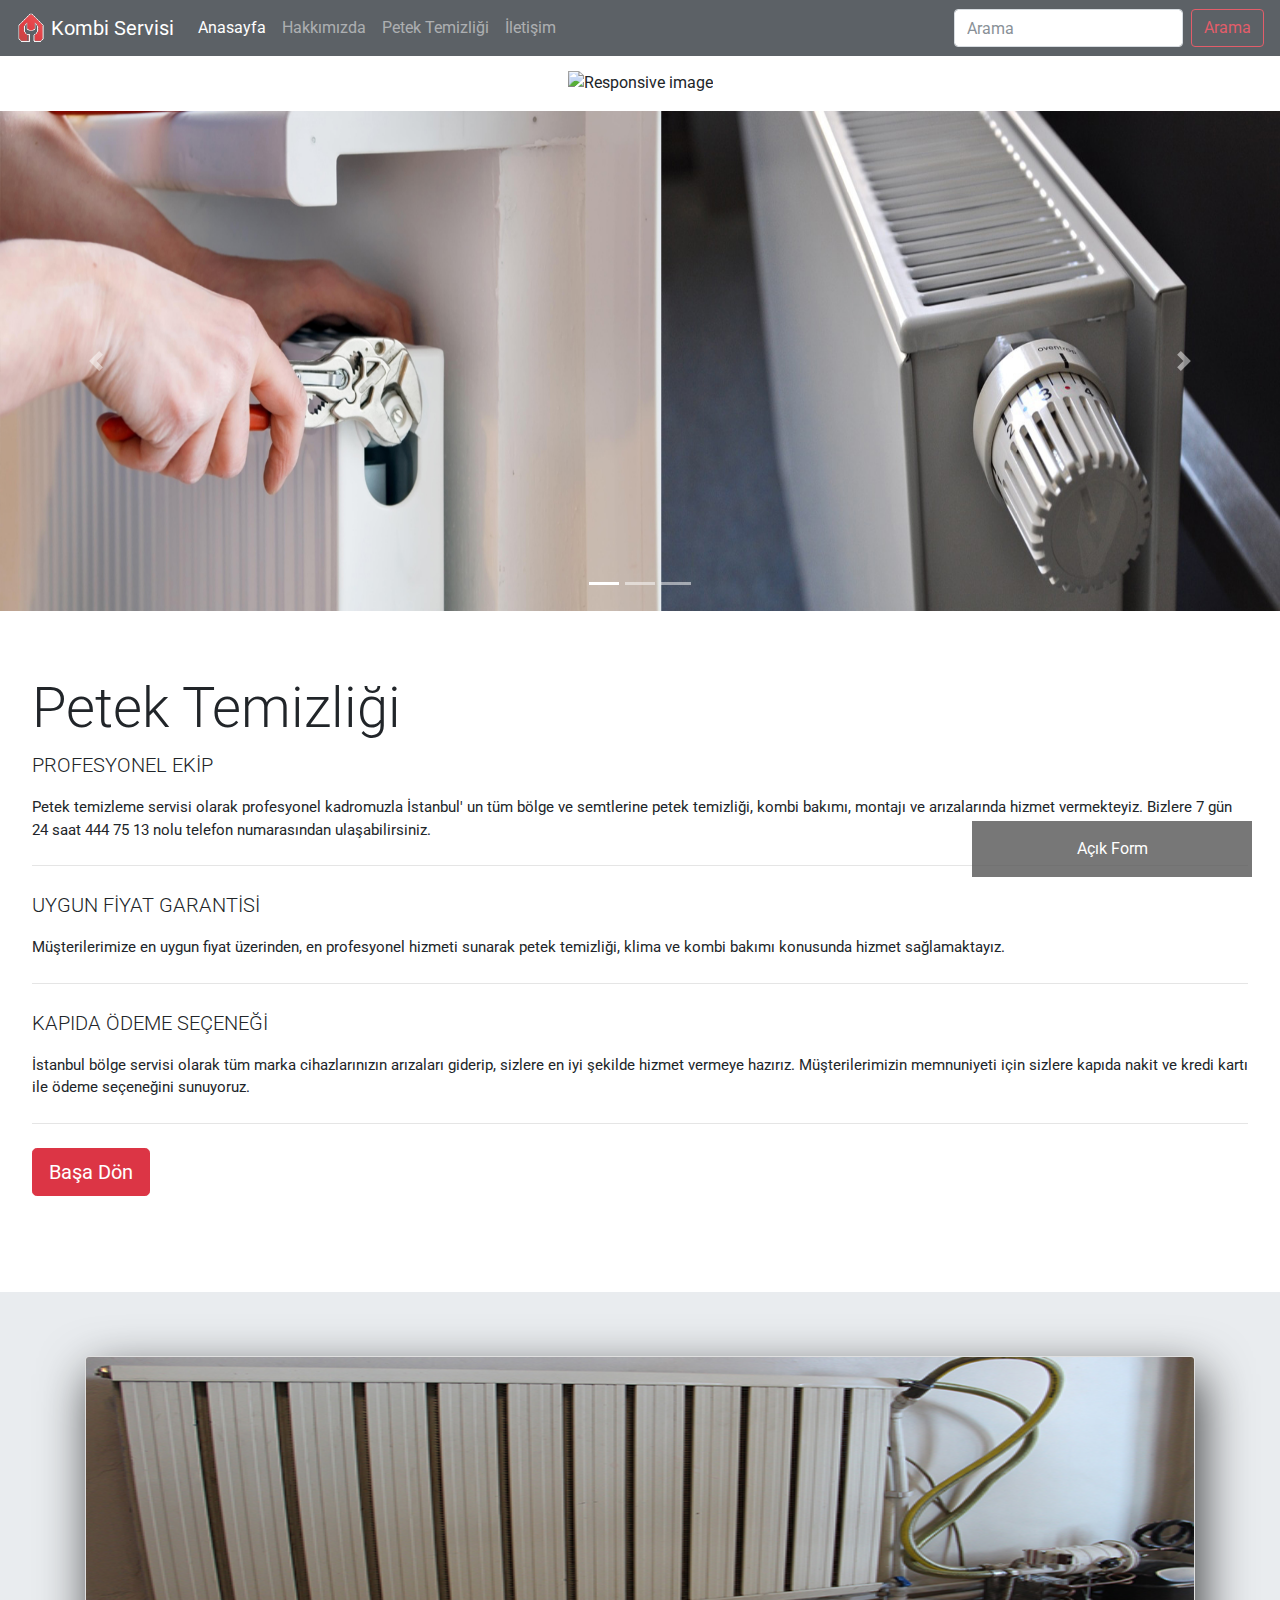
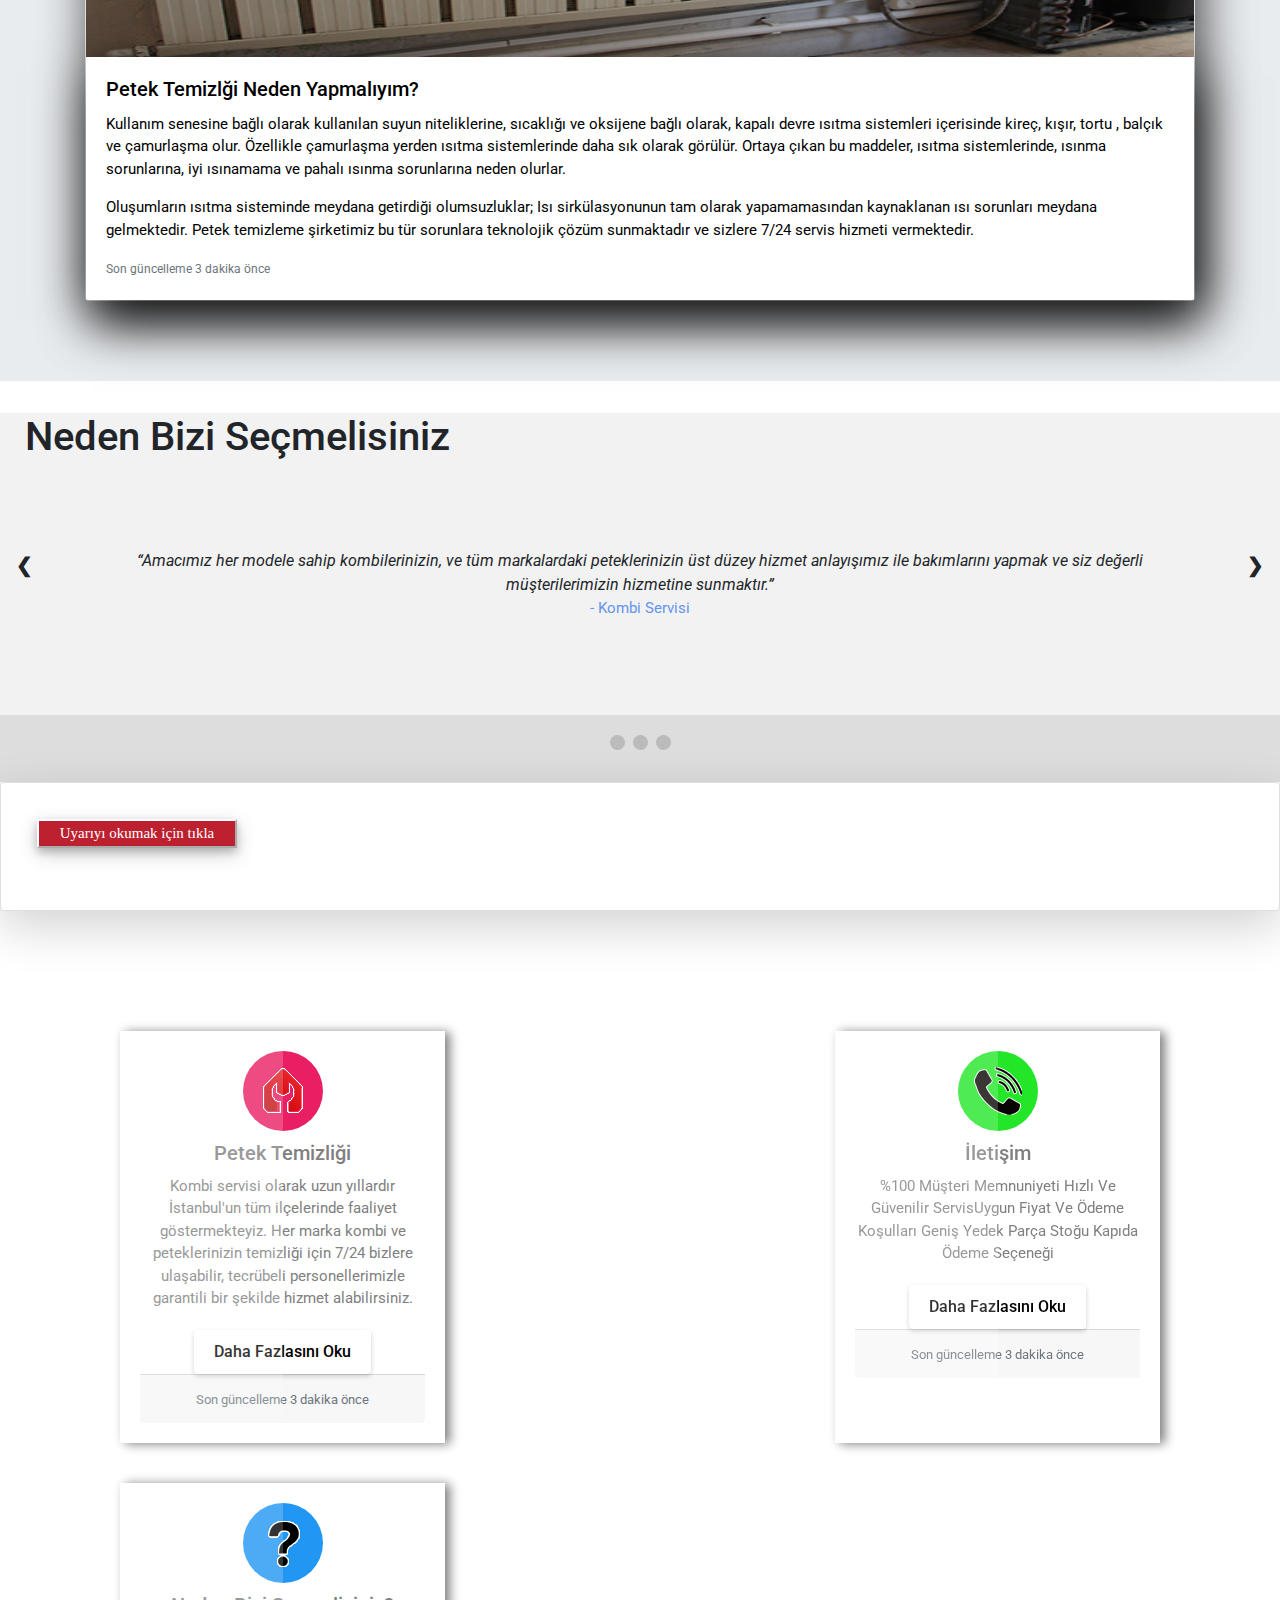
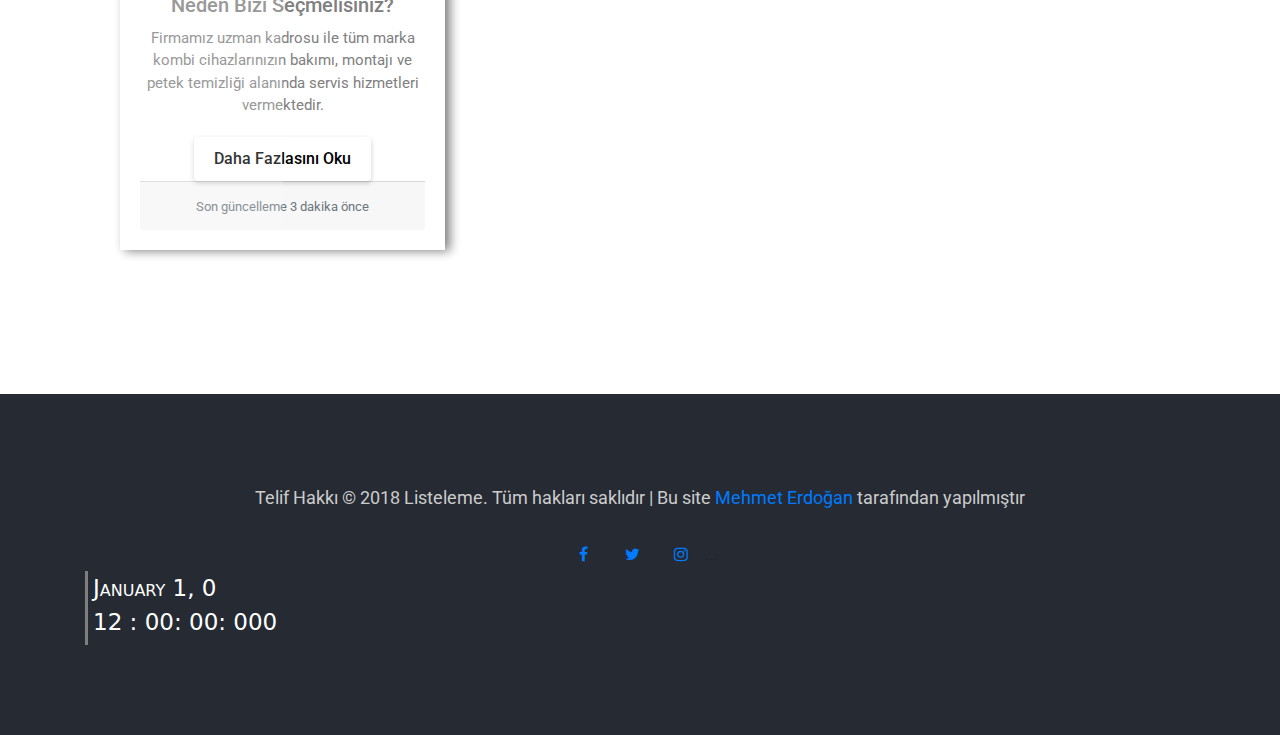
==== index.html @ a8db78da "Add files via upload" ====
<!DOCTYPE html>
<html>
<head>
	
	<meta charset="utf-8">
	<meta name="viewport" content="width=device-width, initial-scale=1, shrink-to-fit=no">
<link rel="stylesheet" type="text/css" href="css/animasyon3.css">

<link rel="stylesheet" type="text/css" href="css/bootstrap.min.css">

<link rel="stylesheet" type="text/css" href="css/main.css">



<title>Petek Temizliği</title>
<link rel="canonical" href="https://getbootstrap.com/docs/4.0/examples/navbar-top-fixed/">
 <link href="navbar-top-fixed.css" rel="stylesheet">
 <link rel = "icon" href =  
"resim/özel.png"
        type = "image/x-icon"> 

   <link rel="stylesheet" href="css/bootstrap.min.css">

    <!-- Google Fonts -->

    <link href="https://fonts.googleapis.com/css?family=Roboto:300,400,400i,500,700,900" rel="stylesheet">
    <!-- Simple line Icon -->
    <link rel="stylesheet" href="css/simple-line-icons.css">
    <!-- Themify Icon -->
    <link rel="stylesheet" href="css/themify-icons.css">
    <!-- Hover Effects -->
    <link rel="stylesheet" href="css/set1.css">
    <!-- Main CSS -->
    <link rel="stylesheet" href="css/style.css">

    <link rel="stylesheet" href="https://cdnjs.cloudflare.com/ajax/libs/font-awesome/4.7.0/css/font-awesome.min.css">

<link rel="stylesheet" type="text/css" href="css/takvim.css">
<link rel="stylesheet" type="text/css" href="css/kayıt.css">
</head>

<body onLoad="initClock()">    

<header>
<nav class=" navbar navbar-expand-md navbar-dark özel fixed-top bg-dark">
 <a class="navbar-brand" href="#">
    <img src="resim/özel.png" width="30" height="30" class="d-inline-block align-top" alt="">
   Kombi Servisi
  </a>
      <button class="navbar-toggler" type="button" data-toggle="collapse" data-target="#navbarCollapse" aria-controls="navbarCollapse" aria-expanded="false" aria-label="Toggle navigation">
        <span class="navbar-toggler-icon"></span>
      </button>
      <div class="collapse navbar-collapse" id="navbarCollapse">
     <ul class="navbar-nav mr-auto">
      <li class="nav-item active">
        <a class="nav-link" href="#">Anasayfa <span class="sr-only">(current)</span></a>
      </li>
      <li class="nav-item">
        <a class="nav-link" href="#">Hakkımızda</a>
      </li>
      <li class="nav-item dropdown">
        <a class="nav-link " href="#" >
          Petek Temizliği
        </a>
      
      </li>
      <li class="nav-item">
        <a class="nav-link" href="#" >İletişim</a>
      </li>
    </ul>
    <form class="form-inline my-2 my-lg-0">
      <input class="form-control mr-sm-2" type="search" placeholder="Arama" aria-white="Arama">
      <button class="btn btn-outline-danger my-2 my-sm-0" type="submit">Arama</button>
    </form>
      </div>
    </nav>

</header>


<div class="container mt-3 mb-3 ">
   <center>
      <img src="resim/1-.png" class=" resim img-fluid" alt="Responsive image">	
   </center>

</div>

<!--Carousel Wrapper-->
<div id="carousel-thumb" class="carousel slide carousel-fade carousel-thumbnails" data-ride="carousel">
  <!--Slides-->
  <div class="carousel-inner" role="listbox">
    <div class="carousel-item active">
      <img class="d-block w-100" src="resim/resim1.jpg"height="500px"
        alt="First slide">
    </div>
    <div class="carousel-item">
      <img class="d-block w-100" src="resim/resim2.jpg"height="500px"
        alt="Second slide">
    </div>
    <div class="carousel-item">
      <img class="d-block w-100" src="resim/resim3.jpg"height="500px"
        alt="Third slide">
    </div>
  </div>
  <!--/.Slides-->
  <!--Controls-->
  <a class="carousel-control-prev" href="#carousel-thumb" role="button" data-slide="prev">
    <span class="carousel-control-prev-icon" aria-hidden="true"></span>
    <span class="sr-only">Previous</span>
  </a>
  <a class="carousel-control-next" href="#carousel-thumb" role="button" data-slide="next">
    <span class="carousel-control-next-icon" aria-hidden="true"></span>
    <span class="sr-only">Next</span>
  </a>
  <!--/.Controls-->
  <ol class="carousel-indicators">
    <li data-target="#carousel-thumb" data-slide-to="0" class="active">
      <img src="resim/resim1.jpg" width="100">
    </li>
    <li data-target="#carousel-thumb" data-slide-to="1">
      <img src="resim/resim2.jpg" width="100">
    </li>
    <li data-target="#carousel-thumb" data-slide-to="2">
      <img src="resim/resim3.jpg" width="100">
    </li>
  </ol>
</div>
<!--/.Carousel Wrapper-->



	

<div class="jumbotron bg-white">
  <h1 class="display-4">Petek Temizliği</h1>

  <p class="lead">PROFESYONEL EKİP</p>
  
  <p>Petek temizleme servisi olarak profesyonel kadromuzla İstanbul' un tüm bölge ve semtlerine petek temizliği, kombi bakımı, montajı ve arızalarında hizmet vermekteyiz. Bizlere 7 gün 24 saat 444 75 13 nolu telefon numarasından ulaşabilirsiniz.</p><hr class="my-4">

   <p class="lead">UYGUN FİYAT GARANTİSİ</p>
  
  <p>Müşterilerimize en uygun fiyat üzerinden, en profesyonel hizmeti sunarak petek temizliği, klima ve kombi bakımı konusunda hizmet sağlamaktayız.</p><hr class="my-4">

  <p class="lead">KAPIDA ÖDEME SEÇENEĞİ</p>
  
  <p>İstanbul bölge servisi olarak tüm marka cihazlarınızın arızaları giderip, sizlere en iyi şekilde hizmet vermeye hazırız. Müşterilerimizin memnuniyeti için sizlere kapıda nakit ve kredi kartı ile ödeme seçeneğini sunuyoruz. </p><hr class="my-4">
  <a class="btn btn-danger  btn-lg" href="#" role="button">Başa Dön</a>
</div>




<div class="jumbotron jumbotron-fluid  ">
  <div class="container">
    <div class="card mb-3 orta1">
  <img src="resim/resim4.jpg" height="300px" class=" card-img-top" alt="...">
  <div class="card-body orta1">
    <h5 class="card-title resim4">Petek Temizlği Neden Yapmalıyım?</h5>
    <p class="card-text resim4">Kullanım senesine bağlı olarak kullanılan suyun niteliklerine, sıcaklığı ve oksijene bağlı olarak, kapalı devre ısıtma sistemleri içerisinde kireç, kışır, tortu , balçık ve çamurlaşma olur. Özellikle çamurlaşma yerden ısıtma sistemlerinde daha sık olarak görülür. Ortaya çıkan bu maddeler, ısıtma sistemlerinde, ısınma sorunlarına, iyi ısınamama ve pahalı ısınma sorunlarına neden olurlar.
</p><p class="resim4">
Oluşumların ısıtma sisteminde meydana getirdiği olumsuzluklar; Isı sirkülasyonunun tam olarak yapamamasından kaynaklanan ısı sorunları meydana gelmektedir. Petek temizleme şirketimiz bu tür sorunlara teknolojik çözüm sunmaktadır ve sizlere 7/24 servis hizmeti vermektedir.</p>
    <p class="card-text"><small class="text-muted">Son güncelleme 3 dakika önce</small></p>
  </div>
</div>
  </div>
</div>

<div class="slideshow-container">
<h1 class="h1özel">Neden Bizi Seçmelisiniz</h1>
<div class="mySlides">
  <q>Amacımız her modele sahip kombilerinizin, ve tüm markalardaki peteklerinizin üst düzey hizmet anlayışımız ile bakımlarını yapmak ve siz değerli müşterilerimizin hizmetine sunmaktır.</q>
  <p class="author">- Kombi Servisi</p>
</div>

<div class="mySlides">
  <q>Mevcut hedefimiz yüzü gülen müşterilerimiz arasına her geçen gün yeni müşterilerimizi dahil etmek ve sizlerin memnuniyetini alabilmek adına daha iyi bir şekilde personelimiz ile çalışmaktır.</q>
  <p class="author">- Kombi Servisi</p>
</div>

<div class="mySlides">
  <q>Müşterilerimize en uygun fiyat üzerinden, en profesyonel hizmeti sunarak petek temizliği, klima, kombi bakımı ve arızaları konusunda hizmet sağlamaktayız.</q>
  <p class="author">- Kombi Servisi</p>
</div>

<a class="prev" onclick="plusSlides(-1)">❮</a>
<a class="next" onclick="plusSlides(1)">❯</a>

</div>

<div class="dot-container">
  <span class="dot" onclick="currentSlide(1)"></span> 
  <span class="dot" onclick="currentSlide(2)"></span> 
  <span class="dot" onclick="currentSlide(3)"></span> 
</div>






<div class="shadow-lg p-3 mb-5 bg-white rounded card enalt1 ">

  <div class="card-body ">

  
<button class="uyarı1" onclick="typeWriter()" >Uyarıyı okumak için tıkla</button>

<p id="demo"></p>


  </div>
</div>

<div>
  <div class="conteiner1">
    <div class="box1 özel52">
      <div class="icon1"><img src="resim/özel.png"></div>
        <div class="content1">
          <h3>Petek Temizliği</h3>
          <p>Kombi servisi olarak uzun yıllardır İstanbul'un tüm ilçelerinde faaliyet göstermekteyiz. Her marka kombi ve peteklerinizin temizliği için 7/24 bizlere ulaşabilir, tecrübeli personellerimizle garantili bir şekilde hizmet alabilirsiniz.</p>
                  <a href="#">Daha Fazlasını Oku</a>
                    <div class="card-footer">
      <small class="text-muted">Son güncelleme 3 dakika önce</small>
    </div>
         </div>
    </div>

    <div class="box1 özel52">
      <div class="icon1"><img src="resim/telefon.fw.png"></div>
        <div class="content1">
          <h3>İletişim</h3>
          <p>%100 Müşteri Memnuniyeti Hızlı Ve Güvenilir ServisUygun Fiyat Ve Ödeme Koşulları Geniş Yedek Parça Stoğu Kapıda Ödeme Seçeneği</p>
                  <a href="#">Daha Fazlasını Oku</a>
                                    <div class="card-footer ">
      <small class="text-muted">Son güncelleme 3 dakika önce</small>
    </div>
         </div>
    </div>

    <div class="box1 özel52">
      <div class="icon1"><img src="resim/soru.fw.png"></div>
        <div class="content1">
          <h3>Neden Bizi Seçmelisiniz?</h3>
          <p>Firmamız uzman kadrosu ile tüm marka kombi cihazlarınızın bakımı, montajı ve petek temizliği alanında servis hizmetleri vermektedir.</p>
                  <a href="#">Daha Fazlasını Oku</a>
                                    <div class="card-footer">
      <small class="text-muted">Son güncelleme 3 dakika önce</small>
    </div>
         </div>
    </div>
  </div>
</div>

<br>

<footer class="main-block dark-bg">
        <div class="container">
            <div class="row">
                <div class="col-md-12">
                    <div class="copyright">
                        <!-- Link back to Colorlib can't be removed. Template is licensed under CC BY 3.0. -->
                        <p>Telif Hakkı © 2018 Listeleme. Tüm hakları saklıdır | Bu site <a href="#"> Mehmet  Erdoğan  </a> tarafından yapılmıştır</p>
                        <!-- Link back to Colorlib can't be removed. Template is licensed under CC BY 3.0. -->
                        <ul>
          <!-- Add font awesome icons -->
<a href="#" class="fa fa-facebook"></a>
<a href="#" class="fa fa-twitter"></a>
<a href="#" class="fa fa-instagram"></a>
...
                        </ul>

      <div id="timedate">
    <a id="mon">January</a>
    <a id="d">1</a>,
    <a id="y">0</a><br />
    <a id="h">12</a> :
    <a id="m">00</a>:
    <a id="s">00</a>:
    <a id="mi">000</a>
  </div>
                    </div>
                </div>
            </div>
        </div>
    </footer>
    <!--//END FOOTER -->
<button class="open-button" onclick="openForm()">
Açık Form</button>

<div class="form-popup" id="myForm">
  <form  method="post" class="form-container">
    <h1>Oturum aç</h1>

    <label for="email"><b>E-posta</b></label>
    <input type="text" placeholder="E-posta girin" name="email" required>

    <label for="psw"><b>Parola</b></label>
    <input type="password" placeholder="Parola girin" name="psw" required>

    <button action="" type="submit" class="btn">
Oturum aç</button>
    <button type="button" class="btn cancel" onclick="closeForm()">Kapat</button>
  </form>
</div>






<script type="text/javascript" 

src="js/takvim.js"></script>

<script src="https://ajax.googleapis.com/ajax/libs/jquery/3.4.1/jquery.min.js"></script>
  <script src="https://maxcdn.bootstrapcdn.com/bootstrap/3.4.1/js/bootstrap.min.js"></script>

<script type="text/javascript" 

src="js/jquery-3.4.1.slim.min.js"></script>

<script type="text/javascript" 

src="js/bootstrap.min.js"></script>


<script>
function openForm() {
  document.getElementById("myForm").style.display = "block";
}

function closeForm() {
  document.getElementById("myForm").style.display = "none";
}

</script>

 <!--//bu uyarı mesajı -->

<script>

var i = 0;
var txt = 'Uzman teknik kadrosuyla en güncel ve geniş yedek parça stoğu ile İstanbul un tüm ilçelerine hizmet vermekteyiz. Tüm marka ve model cihazlarınızın bakımını, petek temizliğini ve tüm sorunlarınızı çözümlüyor ve değiştirilen parçalarda 1 yıl garanti veriyoruz. Siz müşterilerimiz için kapıda nakit ödeme ve kapıda kredi kartı ile ödeme seçenekleri olmak üzere en uygun ödeme koşullarını sunuyor ve en hızlı çözümler sağlıyoruz..';
var speed = 50;

function typeWriter() {
  if (i < txt.length) {
    document.getElementById("demo").innerHTML += txt.charAt(i);
    i++;
    setTimeout(typeWriter, speed);
  }
}
</script>

<!--//bilgilendirme -->
    <script>
var slideIndex = 1;
showSlides(slideIndex);

function plusSlides(n) {
  showSlides(slideIndex += n);
}

function currentSlide(n) {
  showSlides(slideIndex = n);
}

function showSlides(n) {
  var i;
  var slides = document.getElementsByClassName("mySlides");
  var dots = document.getElementsByClassName("dot");
  if (n > slides.length) {slideIndex = 1}    
  if (n < 1) {slideIndex = slides.length}
  for (i = 0; i < slides.length; i++) {
      slides[i].style.display = "none";  
  }
  for (i = 0; i < dots.length; i++) {
      dots[i].className = dots[i].className.replace(" active", "");
  }
  slides[slideIndex-1].style.display = "block";  
  dots[slideIndex-1].className += " active";
}
</script>




</body>
</html>
---- css/animasyon3.css ----
.özel52
{
	box-shadow:  5px 1px 10px;
	color:#808080;
}

.conteiner1
{
	display: flex;
	flex-wrap: wrap;
	justify-content: space-between;
	margin: 100px;

}
.conteiner1 .box1
{
	position: relative;
	width: 325px;
	padding: 20px;
	background: #fff;
	box-shadow: 0 5px 15px rgba(0,0,0,.1)
    border-radius: 4px;
    margin: 20px;
    box-sizing: border-box;
    overflow: hidden;
    text-align: center;
}
.conteiner1 .box1:before
{
   content: '';
   width: 50%;
   height: 100%;
   position: absolute;
   top: 0;
   left: 0;
   background: rgba(255,255,255,.2);
   z-index: 2;
   pointer-events: none;
}
.conteiner1 .box1 .icon1
{
	position: relative;
	width: 80px;
	height: 80px;
	color: #fff;
	background: #000;
	display: flex;
	justify-content: center;
	align-items: center;
	margin:0 auto;
    border-radius: 50%;
    font-size: 40px;
    font-weight: 700;
    transition: 1s;
}
.conteiner1 .box1:nth-child(1) .icon1
{
box-shadow: 0 0 0 0 #e91e63;
background:  #e91e63;
}
.conteiner1 .box1:nth-child(1):hover .icon1
{
	box-shadow: 0 0 0 400px #e91e63;

}
.conteiner1 .box1:nth-child(2) .icon1
{
box-shadow: 0 0 0 0 #23e629;
background:  #23e629;
}
.conteiner1 .box1:nth-child(2):hover .icon1
{
	box-shadow: 0 0 0 400px #23e629;

}
.conteiner1 .box1:nth-child(3) .icon1
{
box-shadow: 0 0 0 0 #2196f3;
background:  #2196f3;
}
.conteiner1 .box1:nth-child(3):hover .icon1
{
	box-shadow: 0 0 0 400px #2196f3;

}
.conteiner1 .box1 .content1
{
	position: relative;
	z-index: 1;
	transition: 0.5s;

}
.conteine1 .box1:hover .content1
{
	color: #fff;
}
.conteiner1 .box1 .content1 h3
{
	font-size: 20px;
	margin: 10px 0;
	padding: 0;
}

.conteiner1 .box1 .content1 p
{
margin: 0;
padding: 0;
}

.conteiner1 a
{
	display: inline-block;
	padding: 10px 20px;
	background: #fff;
	border-radius: 4px;
    text-decoration: none;
    color: #000;
    font-weight: 500;
    margin-top: 20px;
    box-shadow: 0 2px 5px rgba(0,0,0,.2);
}

.content1:hover
{
	color: #fff;
}
---- css/main.css ----
.resim{margin-top: 55px}
.resim4{color: black;}

.özel{  opacity: 0.8;filter: alpha(opacity=30); color: white;}

.stil { opacity: 0.5; filter: alpha(opacity=50); }

   img:hover.stil { opacity: 1.0; filter: alpha(opacity=100); }

   .enalt1{text-align: justify; color:black; font-family:  Titillium Web}

   .düğme{background-color: red; color: white;}




@import "compass/css3";

@import url(https://fonts.googleapis.com/css?family=Josefin+Sans:700|Oswald:400:700);

body
{
  background: url(http://www.ambrosiasw.com/assets/images/graphics_products/ipadwallpaper/wallpaper/Felt-Green.jpg);
}



.sleeve
{
  position: relative;
  background: transparent;
  line-height: 2.5em;
  border: 0;
  padding: 0 40px 0 15px;
  border: 1px solid #aaa;
  border-radius: 4px 200px 0px 4px;
  background: linear-gradient(to bottom, rgba(225,225,225,1) 0%,rgba(229,229,229,1) 100%);
  font-family: 'Oswald';
  text-transform: uppercase;
  font-size: 34px;
  color: #333;
  text-shadow: 0px 1px 3px #fff;
  margin-right: 120px;
  box-shadow: 2px 2px 8px rgba(0,0,0,0.5);
  min-width: 170px;
}

.insert
{
  position: absolute;
  left: 10px;
  top: 3%;
  display: block;
  z-index: -100;
  width: 100%;
  height: 94%;
  box-sizing: border-box;
  background: linear-gradient(to bottom, rgba(169,3,41,1) 0%,rgba(143,2,34,1) 44%,rgba(109,0,25,1) 100%);
  font-family: 'Oswald';
  font-size: 18px;
  color: #fff;
  text-shadow: 0 1px 0px rgba(0,0,0,0.6);
  border-radius: 2px;
  text-align: right;
  padding-right:10px;
  box-shadow: 0 1px 0 rgba(255,255,255,0.50) inset, 2px 2px 5px rgba(0,0,0,0.5);
  transition: all 1s ease-in-out;
  border-right: 1px dotted rgba(0,0,0,0.5);
}

.sleeve:hover .insert
{
  text-align: right;
  width: 150%;
  transition: all 1s ease-in-out;
}

.insert.facebook
{
  background: linear-gradient(to bottom, rgba(73,125,193,1) 0%,rgba(39,71,114,1) 100%);
}

.insert.twitter
{
  background: linear-gradient(to bottom, rgba(169,228,247,1) 0%,rgba(15,180,231,1) 100%);
}

.insert.google
{
  
  background: linear-gradient(to bottom, rgba(255,48,25,1) 0%,rgba(207,4,4,1) 100%);
}
---- css/simple-line-icons.css ----
@font-face {
  font-family: 'simple-line-icons';
  src: url('../fonts/Simple-Line-Icons.eot?v=2.4.0');
  src: url('../fonts/Simple-Line-Icons.eot?v=2.4.0#iefix') format('embedded-opentype'), url('../fonts/Simple-Line-Icons.woff2?v=2.4.0') format('woff2'), url('../fonts/Simple-Line-Icons.ttf?v=2.4.0') format('truetype'), url('../fonts/Simple-Line-Icons.woff?v=2.4.0') format('woff'), url('../fonts/Simple-Line-Icons.svg?v=2.4.0#simple-line-icons') format('svg');
  font-weight: normal;
  font-style: normal;
}
/*
 Use the following CSS code if you want to have a class per icon.
 Instead of a list of all class selectors, you can use the generic [class*="icon-"] selector, but it's slower:
*/
.icon-user,
.icon-people,
.icon-user-female,
.icon-user-follow,
.icon-user-following,
.icon-user-unfollow,
.icon-login,
.icon-logout,
.icon-emotsmile,
.icon-phone,
.icon-call-end,
.icon-call-in,
.icon-call-out,
.icon-map,
.icon-location-pin,
.icon-direction,
.icon-directions,
.icon-compass,
.icon-layers,
.icon-menu,
.icon-list,
.icon-options-vertical,
.icon-options,
.icon-arrow-down,
.icon-arrow-left,
.icon-arrow-right,
.icon-arrow-up,
.icon-arrow-up-circle,
.icon-arrow-left-circle,
.icon-arrow-right-circle,
.icon-arrow-down-circle,
.icon-check,
.icon-clock,
.icon-plus,
.icon-minus,
.icon-close,
.icon-event,
.icon-exclamation,
.icon-organization,
.icon-trophy,
.icon-screen-smartphone,
.icon-screen-desktop,
.icon-plane,
.icon-notebook,
.icon-mustache,
.icon-mouse,
.icon-magnet,
.icon-energy,
.icon-disc,
.icon-cursor,
.icon-cursor-move,
.icon-crop,
.icon-chemistry,
.icon-speedometer,
.icon-shield,
.icon-screen-tablet,
.icon-magic-wand,
.icon-hourglass,
.icon-graduation,
.icon-ghost,
.icon-game-controller,
.icon-fire,
.icon-eyeglass,
.icon-envelope-open,
.icon-envelope-letter,
.icon-bell,
.icon-badge,
.icon-anchor,
.icon-wallet,
.icon-vector,
.icon-speech,
.icon-puzzle,
.icon-printer,
.icon-present,
.icon-playlist,
.icon-pin,
.icon-picture,
.icon-handbag,
.icon-globe-alt,
.icon-globe,
.icon-folder-alt,
.icon-folder,
.icon-film,
.icon-feed,
.icon-drop,
.icon-drawer,
.icon-docs,
.icon-doc,
.icon-diamond,
.icon-cup,
.icon-calculator,
.icon-bubbles,
.icon-briefcase,
.icon-book-open,
.icon-basket-loaded,
.icon-basket,
.icon-bag,
.icon-action-undo,
.icon-action-redo,
.icon-wrench,
.icon-umbrella,
.icon-trash,
.icon-tag,
.icon-support,
.icon-frame,
.icon-size-fullscreen,
.icon-size-actual,
.icon-shuffle,
.icon-share-alt,
.icon-share,
.icon-rocket,
.icon-question,
.icon-pie-chart,
.icon-pencil,
.icon-note,
.icon-loop,
.icon-home,
.icon-grid,
.icon-graph,
.icon-microphone,
.icon-music-tone-alt,
.icon-music-tone,
.icon-earphones-alt,
.icon-earphones,
.icon-equalizer,
.icon-like,
.icon-dislike,
.icon-control-start,
.icon-control-rewind,
.icon-control-play,
.icon-control-pause,
.icon-control-forward,
.icon-control-end,
.icon-volume-1,
.icon-volume-2,
.icon-volume-off,
.icon-calendar,
.icon-bulb,
.icon-chart,
.icon-ban,
.icon-bubble,
.icon-camrecorder,
.icon-camera,
.icon-cloud-download,
.icon-cloud-upload,
.icon-envelope,
.icon-eye,
.icon-flag,
.icon-heart,
.icon-info,
.icon-key,
.icon-link,
.icon-lock,
.icon-lock-open,
.icon-magnifier,
.icon-magnifier-add,
.icon-magnifier-remove,
.icon-paper-clip,
.icon-paper-plane,
.icon-power,
.icon-refresh,
.icon-reload,
.icon-settings,
.icon-star,
.icon-symbol-female,
.icon-symbol-male,
.icon-target,
.icon-credit-card,
.icon-paypal,
.icon-social-tumblr,
.icon-social-twitter,
.icon-social-facebook,
.icon-social-instagram,
.icon-social-linkedin,
.icon-social-pinterest,
.icon-social-github,
.icon-social-google,
.icon-social-reddit,
.icon-social-skype,
.icon-social-dribbble,
.icon-social-behance,
.icon-social-foursqare,
.icon-social-soundcloud,
.icon-social-spotify,
.icon-social-stumbleupon,
.icon-social-youtube,
.icon-social-dropbox,
.icon-social-vkontakte,
.icon-social-steam {
  font-family: 'simple-line-icons';
  speak: none;
  font-style: normal;
  font-weight: normal;
  font-variant: normal;
  text-transform: none;
  line-height: 1;
  /* Better Font Rendering =========== */
  -webkit-font-smoothing: antialiased;
  -moz-osx-font-smoothing: grayscale;
}
.icon-user:before {
  content: "\e005";
}
.icon-people:before {
  content: "\e001";
}
.icon-user-female:before {
  content: "\e000";
}
.icon-user-follow:before {
  content: "\e002";
}
.icon-user-following:before {
  content: "\e003";
}
.icon-user-unfollow:before {
  content: "\e004";
}
.icon-login:before {
  content: "\e066";
}
.icon-logout:before {
  content: "\e065";
}
.icon-emotsmile:before {
  content: "\e021";
}
.icon-phone:before {
  content: "\e600";
}
.icon-call-end:before {
  content: "\e048";
}
.icon-call-in:before {
  content: "\e047";
}
.icon-call-out:before {
  content: "\e046";
}
.icon-map:before {
  content: "\e033";
}
.icon-location-pin:before {
  content: "\e096";
}
.icon-direction:before {
  content: "\e042";
}
.icon-directions:before {
  content: "\e041";
}
.icon-compass:before {
  content: "\e045";
}
.icon-layers:before {
  content: "\e034";
}
.icon-menu:before {
  content: "\e601";
}
.icon-list:before {
  content: "\e067";
}
.icon-options-vertical:before {
  content: "\e602";
}
.icon-options:before {
  content: "\e603";
}
.icon-arrow-down:before {
  content: "\e604";
}
.icon-arrow-left:before {
  content: "\e605";
}
.icon-arrow-right:before {
  content: "\e606";
}
.icon-arrow-up:before {
  content: "\e607";
}
.icon-arrow-up-circle:before {
  content: "\e078";
}
.icon-arrow-left-circle:before {
  content: "\e07a";
}
.icon-arrow-right-circle:before {
  content: "\e079";
}
.icon-arrow-down-circle:before {
  content: "\e07b";
}
.icon-check:before {
  content: "\e080";
}
.icon-clock:before {
  content: "\e081";
}
.icon-plus:before {
  content: "\e095";
}
.icon-minus:before {
  content: "\e615";
}
.icon-close:before {
  content: "\e082";
}
.icon-event:before {
  content: "\e619";
}
.icon-exclamation:before {
  content: "\e617";
}
.icon-organization:before {
  content: "\e616";
}
.icon-trophy:before {
  content: "\e006";
}
.icon-screen-smartphone:before {
  content: "\e010";
}
.icon-screen-desktop:before {
  content: "\e011";
}
.icon-plane:before {
  content: "\e012";
}
.icon-notebook:before {
  content: "\e013";
}
.icon-mustache:before {
  content: "\e014";
}
.icon-mouse:before {
  content: "\e015";
}
.icon-magnet:before {
  content: "\e016";
}
.icon-energy:before {
  content: "\e020";
}
.icon-disc:before {
  content: "\e022";
}
.icon-cursor:before {
  content: "\e06e";
}
.icon-cursor-move:before {
  content: "\e023";
}
.icon-crop:before {
  content: "\e024";
}
.icon-chemistry:before {
  content: "\e026";
}
.icon-speedometer:before {
  content: "\e007";
}
.icon-shield:before {
  content: "\e00e";
}
.icon-screen-tablet:before {
  content: "\e00f";
}
.icon-magic-wand:before {
  content: "\e017";
}
.icon-hourglass:before {
  content: "\e018";
}
.icon-graduation:before {
  content: "\e019";
}
.icon-ghost:before {
  content: "\e01a";
}
.icon-game-controller:before {
  content: "\e01b";
}
.icon-fire:before {
  content: "\e01c";
}
.icon-eyeglass:before {
  content: "\e01d";
}
.icon-envelope-open:before {
  content: "\e01e";
}
.icon-envelope-letter:before {
  content: "\e01f";
}
.icon-bell:before {
  content: "\e027";
}
.icon-badge:before {
  content: "\e028";
}
.icon-anchor:before {
  content: "\e029";
}
.icon-wallet:before {
  content: "\e02a";
}
.icon-vector:before {
  content: "\e02b";
}
.icon-speech:before {
  content: "\e02c";
}
.icon-puzzle:before {
  content: "\e02d";
}
.icon-printer:before {
  content: "\e02e";
}
.icon-present:before {
  content: "\e02f";
}
.icon-playlist:before {
  content: "\e030";
}
.icon-pin:before {
  content: "\e031";
}
.icon-picture:before {
  content: "\e032";
}
.icon-handbag:before {
  content: "\e035";
}
.icon-globe-alt:before {
  content: "\e036";
}
.icon-globe:before {
  content: "\e037";
}
.icon-folder-alt:before {
  content: "\e039";
}
.icon-folder:before {
  content: "\e089";
}
.icon-film:before {
  content: "\e03a";
}
.icon-feed:before {
  content: "\e03b";
}
.icon-drop:before {
  content: "\e03e";
}
.icon-drawer:before {
  content: "\e03f";
}
.icon-docs:before {
  content: "\e040";
}
.icon-doc:before {
  content: "\e085";
}
.icon-diamond:before {
  content: "\e043";
}
.icon-cup:before {
  content: "\e044";
}
.icon-calculator:before {
  content: "\e049";
}
.icon-bubbles:before {
  content: "\e04a";
}
.icon-briefcase:before {
  content: "\e04b";
}
.icon-book-open:before {
  content: "\e04c";
}
.icon-basket-loaded:before {
  content: "\e04d";
}
.icon-basket:before {
  content: "\e04e";
}
.icon-bag:before {
  content: "\e04f";
}
.icon-action-undo:before {
  content: "\e050";
}
.icon-action-redo:before {
  content: "\e051";
}
.icon-wrench:before {
  content: "\e052";
}
.icon-umbrella:before {
  content: "\e053";
}
.icon-trash:before {
  content: "\e054";
}
.icon-tag:before {
  content: "\e055";
}
.icon-support:before {
  content: "\e056";
}
.icon-frame:before {
  content: "\e038";
}
.icon-size-fullscreen:before {
  content: "\e057";
}
.icon-size-actual:before {
  content: "\e058";
}
.icon-shuffle:before {
  content: "\e059";
}
.icon-share-alt:before {
  content: "\e05a";
}
.icon-share:before {
  content: "\e05b";
}
.icon-rocket:before {
  content: "\e05c";
}
.icon-question:before {
  content: "\e05d";
}
.icon-pie-chart:before {
  content: "\e05e";
}
.icon-pencil:before {
  content: "\e05f";
}
.icon-note:before {
  content: "\e060";
}
.icon-loop:before {
  content: "\e064";
}
.icon-home:before {
  content: "\e069";
}
.icon-grid:before {
  content: "\e06a";
}
.icon-graph:before {
  content: "\e06b";
}
.icon-microphone:before {
  content: "\e063";
}
.icon-music-tone-alt:before {
  content: "\e061";
}
.icon-music-tone:before {
  content: "\e062";
}
.icon-earphones-alt:before {
  content: "\e03c";
}
.icon-earphones:before {
  content: "\e03d";
}
.icon-equalizer:before {
  content: "\e06c";
}
.icon-like:before {
  content: "\e068";
}
.icon-dislike:before {
  content: "\e06d";
}
.icon-control-start:before {
  content: "\e06f";
}
.icon-control-rewind:before {
  content: "\e070";
}
.icon-control-play:before {
  content: "\e071";
}
.icon-control-pause:before {
  content: "\e072";
}
.icon-control-forward:before {
  content: "\e073";
}
.icon-control-end:before {
  content: "\e074";
}
.icon-volume-1:before {
  content: "\e09f";
}
.icon-volume-2:before {
  content: "\e0a0";
}
.icon-volume-off:before {
  content: "\e0a1";
}
.icon-calendar:before {
  content: "\e075";
}
.icon-bulb:before {
  content: "\e076";
}
.icon-chart:before {
  content: "\e077";
}
.icon-ban:before {
  content: "\e07c";
}
.icon-bubble:before {
  content: "\e07d";
}
.icon-camrecorder:before {
  content: "\e07e";
}
.icon-camera:before {
  content: "\e07f";
}
.icon-cloud-download:before {
  content: "\e083";
}
.icon-cloud-upload:before {
  content: "\e084";
}
.icon-envelope:before {
  content: "\e086";
}
.icon-eye:before {
  content: "\e087";
}
.icon-flag:before {
  content: "\e088";
}
.icon-heart:before {
  content: "\e08a";
}
.icon-info:before {
  content: "\e08b";
}
.icon-key:before {
  content: "\e08c";
}
.icon-link:before {
  content: "\e08d";
}
.icon-lock:before {
  content: "\e08e";
}
.icon-lock-open:before {
  content: "\e08f";
}
.icon-magnifier:before {
  content: "\e090";
}
.icon-magnifier-add:before {
  content: "\e091";
}
.icon-magnifier-remove:before {
  content: "\e092";
}
.icon-paper-clip:before {
  content: "\e093";
}
.icon-paper-plane:before {
  content: "\e094";
}
.icon-power:before {
  content: "\e097";
}
.icon-refresh:before {
  content: "\e098";
}
.icon-reload:before {
  content: "\e099";
}
.icon-settings:before {
  content: "\e09a";
}
.icon-star:before {
  content: "\e09b";
}
.icon-symbol-female:before {
  content: "\e09c";
}
.icon-symbol-male:before {
  content: "\e09d";
}
.icon-target:before {
  content: "\e09e";
}
.icon-credit-card:before {
  content: "\e025";
}
.icon-paypal:before {
  content: "\e608";
}
.icon-social-tumblr:before {
  content: "\e00a";
}
.icon-social-twitter:before {
  content: "\e009";
}
.icon-social-facebook:before {
  content: "\e00b";
}
.icon-social-instagram:before {
  content: "\e609";
}
.icon-social-linkedin:before {
  content: "\e60a";
}
.icon-social-pinterest:before {
  content: "\e60b";
}
.icon-social-github:before {
  content: "\e60c";
}
.icon-social-google:before {
  content: "\e60d";
}
.icon-social-reddit:before {
  content: "\e60e";
}
.icon-social-skype:before {
  content: "\e60f";
}
.icon-social-dribbble:before {
  content: "\e00d";
}
.icon-social-behance:before {
  content: "\e610";
}
.icon-social-foursqare:before {
  content: "\e611";
}
.icon-social-soundcloud:before {
  content: "\e612";
}
.icon-social-spotify:before {
  content: "\e613";
}
.icon-social-stumbleupon:before {
  content: "\e614";
}
.icon-social-youtube:before {
  content: "\e008";
}
.icon-social-dropbox:before {
  content: "\e00c";
}
.icon-social-vkontakte:before {
  content: "\e618";
}
.icon-social-steam:before {
  content: "\e620";
}
---- css/themify-icons.css ----
@font-face {
	font-family: 'themify';
	src:url('../fonts/themify.eot?-fvbane');
	src:url('../fonts/themify.eot?#iefix-fvbane') format('embedded-opentype'),
	url('../fonts/themify.woff?-fvbane') format('woff'),
	url('../fonts/themify.ttf?-fvbane') format('truetype'),
	url('../fonts/themify.svg?-fvbane#themify') format('svg');
	font-weight: normal;
	font-style: normal;
}

[class^="ti-"], [class*=" ti-"] {
	font-family: 'themify';
	speak: none;
	font-style: normal;
	font-weight: normal;
	font-variant: normal;
	text-transform: none;
	line-height: 1;

	/* Better Font Rendering =========== */
	-webkit-font-smoothing: antialiased;
	-moz-osx-font-smoothing: grayscale;
}

.ti-wand:before {
	content: "\e600";
}
.ti-volume:before {
	content: "\e601";
}
.ti-user:before {
	content: "\e602";
}
.ti-unlock:before {
	content: "\e603";
}
.ti-unlink:before {
	content: "\e604";
}
.ti-trash:before {
	content: "\e605";
}
.ti-thought:before {
	content: "\e606";
}
.ti-target:before {
	content: "\e607";
}
.ti-tag:before {
	content: "\e608";
}
.ti-tablet:before {
	content: "\e609";
}
.ti-star:before {
	content: "\e60a";
}
.ti-spray:before {
	content: "\e60b";
}
.ti-signal:before {
	content: "\e60c";
}
.ti-shopping-cart:before {
	content: "\e60d";
}
.ti-shopping-cart-full:before {
	content: "\e60e";
}
.ti-settings:before {
	content: "\e60f";
}
.ti-search:before {
	content: "\e610";
}
.ti-zoom-in:before {
	content: "\e611";
}
.ti-zoom-out:before {
	content: "\e612";
}
.ti-cut:before {
	content: "\e613";
}
.ti-ruler:before {
	content: "\e614";
}
.ti-ruler-pencil:before {
	content: "\e615";
}
.ti-ruler-alt:before {
	content: "\e616";
}
.ti-bookmark:before {
	content: "\e617";
}
.ti-bookmark-alt:before {
	content: "\e618";
}
.ti-reload:before {
	content: "\e619";
}
.ti-plus:before {
	content: "\e61a";
}
.ti-pin:before {
	content: "\e61b";
}
.ti-pencil:before {
	content: "\e61c";
}
.ti-pencil-alt:before {
	content: "\e61d";
}
.ti-paint-roller:before {
	content: "\e61e";
}
.ti-paint-bucket:before {
	content: "\e61f";
}
.ti-na:before {
	content: "\e620";
}
.ti-mobile:before {
	content: "\e621";
}
.ti-minus:before {
	content: "\e622";
}
.ti-medall:before {
	content: "\e623";
}
.ti-medall-alt:before {
	content: "\e624";
}
.ti-marker:before {
	content: "\e625";
}
.ti-marker-alt:before {
	content: "\e626";
}
.ti-arrow-up:before {
	content: "\e627";
}
.ti-arrow-right:before {
	content: "\e628";
}
.ti-arrow-left:before {
	content: "\e629";
}
.ti-arrow-down:before {
	content: "\e62a";
}
.ti-lock:before {
	content: "\e62b";
}
.ti-location-arrow:before {
	content: "\e62c";
}
.ti-link:before {
	content: "\e62d";
}
.ti-layout:before {
	content: "\e62e";
}
.ti-layers:before {
	content: "\e62f";
}
.ti-layers-alt:before {
	content: "\e630";
}
.ti-key:before {
	content: "\e631";
}
.ti-import:before {
	content: "\e632";
}
.ti-image:before {
	content: "\e633";
}
.ti-heart:before {
	content: "\e634";
}
.ti-heart-broken:before {
	content: "\e635";
}
.ti-hand-stop:before {
	content: "\e636";
}
.ti-hand-open:before {
	content: "\e637";
}
.ti-hand-drag:before {
	content: "\e638";
}
.ti-folder:before {
	content: "\e639";
}
.ti-flag:before {
	content: "\e63a";
}
.ti-flag-alt:before {
	content: "\e63b";
}
.ti-flag-alt-2:before {
	content: "\e63c";
}
.ti-eye:before {
	content: "\e63d";
}
.ti-export:before {
	content: "\e63e";
}
.ti-exchange-vertical:before {
	content: "\e63f";
}
.ti-desktop:before {
	content: "\e640";
}
.ti-cup:before {
	content: "\e641";
}
.ti-crown:before {
	content: "\e642";
}
.ti-comments:before {
	content: "\e643";
}
.ti-comment:before {
	content: "\e644";
}
.ti-comment-alt:before {
	content: "\e645";
}
.ti-close:before {
	content: "\e646";
}
.ti-clip:before {
	content: "\e647";
}
.ti-angle-up:before {
	content: "\e648";
}
.ti-angle-right:before {
	content: "\e649";
}
.ti-angle-left:before {
	content: "\e64a";
}
.ti-angle-down:before {
	content: "\e64b";
}
.ti-check:before {
	content: "\e64c";
}
.ti-check-box:before {
	content: "\e64d";
}
.ti-camera:before {
	content: "\e64e";
}
.ti-announcement:before {
	content: "\e64f";
}
.ti-brush:before {
	content: "\e650";
}
.ti-briefcase:before {
	content: "\e651";
}
.ti-bolt:before {
	content: "\e652";
}
.ti-bolt-alt:before {
	content: "\e653";
}
.ti-blackboard:before {
	content: "\e654";
}
.ti-bag:before {
	content: "\e655";
}
.ti-move:before {
	content: "\e656";
}
.ti-arrows-vertical:before {
	content: "\e657";
}
.ti-arrows-horizontal:before {
	content: "\e658";
}
.ti-fullscreen:before {
	content: "\e659";
}
.ti-arrow-top-right:before {
	content: "\e65a";
}
.ti-arrow-top-left:before {
	content: "\e65b";
}
.ti-arrow-circle-up:before {
	content: "\e65c";
}
.ti-arrow-circle-right:before {
	content: "\e65d";
}
.ti-arrow-circle-left:before {
	content: "\e65e";
}
.ti-arrow-circle-down:before {
	content: "\e65f";
}
.ti-angle-double-up:before {
	content: "\e660";
}
.ti-angle-double-right:before {
	content: "\e661";
}
.ti-angle-double-left:before {
	content: "\e662";
}
.ti-angle-double-down:before {
	content: "\e663";
}
.ti-zip:before {
	content: "\e664";
}
.ti-world:before {
	content: "\e665";
}
.ti-wheelchair:before {
	content: "\e666";
}
.ti-view-list:before {
	content: "\e667";
}
.ti-view-list-alt:before {
	content: "\e668";
}
.ti-view-grid:before {
	content: "\e669";
}
.ti-uppercase:before {
	content: "\e66a";
}
.ti-upload:before {
	content: "\e66b";
}
.ti-underline:before {
	content: "\e66c";
}
.ti-truck:before {
	content: "\e66d";
}
.ti-timer:before {
	content: "\e66e";
}
.ti-ticket:before {
	content: "\e66f";
}
.ti-thumb-up:before {
	content: "\e670";
}
.ti-thumb-down:before {
	content: "\e671";
}
.ti-text:before {
	content: "\e672";
}
.ti-stats-up:before {
	content: "\e673";
}
.ti-stats-down:before {
	content: "\e674";
}
.ti-split-v:before {
	content: "\e675";
}
.ti-split-h:before {
	content: "\e676";
}
.ti-smallcap:before {
	content: "\e677";
}
.ti-shine:before {
	content: "\e678";
}
.ti-shift-right:before {
	content: "\e679";
}
.ti-shift-left:before {
	content: "\e67a";
}
.ti-shield:before {
	content: "\e67b";
}
.ti-notepad:before {
	content: "\e67c";
}
.ti-server:before {
	content: "\e67d";
}
.ti-quote-right:before {
	content: "\e67e";
}
.ti-quote-left:before {
	content: "\e67f";
}
.ti-pulse:before {
	content: "\e680";
}
.ti-printer:before {
	content: "\e681";
}
.ti-power-off:before {
	content: "\e682";
}
.ti-plug:before {
	content: "\e683";
}
.ti-pie-chart:before {
	content: "\e684";
}
.ti-paragraph:before {
	content: "\e685";
}
.ti-panel:before {
	content: "\e686";
}
.ti-package:before {
	content: "\e687";
}
.ti-music:before {
	content: "\e688";
}
.ti-music-alt:before {
	content: "\e689";
}
.ti-mouse:before {
	content: "\e68a";
}
.ti-mouse-alt:before {
	content: "\e68b";
}
.ti-money:before {
	content: "\e68c";
}
.ti-microphone:before {
	content: "\e68d";
}
.ti-menu:before {
	content: "\e68e";
}
.ti-menu-alt:before {
	content: "\e68f";
}
.ti-map:before {
	content: "\e690";
}
.ti-map-alt:before {
	content: "\e691";
}
.ti-loop:before {
	content: "\e692";
}
.ti-location-pin:before {
	content: "\e693";
}
.ti-list:before {
	content: "\e694";
}
.ti-light-bulb:before {
	content: "\e695";
}
.ti-Italic:before {
	content: "\e696";
}
.ti-info:before {
	content: "\e697";
}
.ti-infinite:before {
	content: "\e698";
}
.ti-id-badge:before {
	content: "\e699";
}
.ti-hummer:before {
	content: "\e69a";
}
.ti-home:before {
	content: "\e69b";
}
.ti-help:before {
	content: "\e69c";
}
.ti-headphone:before {
	content: "\e69d";
}
.ti-harddrives:before {
	content: "\e69e";
}
.ti-harddrive:before {
	content: "\e69f";
}
.ti-gift:before {
	content: "\e6a0";
}
.ti-game:before {
	content: "\e6a1";
}
.ti-filter:before {
	content: "\e6a2";
}
.ti-files:before {
	content: "\e6a3";
}
.ti-file:before {
	content: "\e6a4";
}
.ti-eraser:before {
	content: "\e6a5";
}
.ti-envelope:before {
	content: "\e6a6";
}
.ti-download:before {
	content: "\e6a7";
}
.ti-direction:before {
	content: "\e6a8";
}
.ti-direction-alt:before {
	content: "\e6a9";
}
.ti-dashboard:before {
	content: "\e6aa";
}
.ti-control-stop:before {
	content: "\e6ab";
}
.ti-control-shuffle:before {
	content: "\e6ac";
}
.ti-control-play:before {
	content: "\e6ad";
}
.ti-control-pause:before {
	content: "\e6ae";
}
.ti-control-forward:before {
	content: "\e6af";
}
.ti-control-backward:before {
	content: "\e6b0";
}
.ti-cloud:before {
	content: "\e6b1";
}
.ti-cloud-up:before {
	content: "\e6b2";
}
.ti-cloud-down:before {
	content: "\e6b3";
}
.ti-clipboard:before {
	content: "\e6b4";
}
.ti-car:before {
	content: "\e6b5";
}
.ti-calendar:before {
	content: "\e6b6";
}
.ti-book:before {
	content: "\e6b7";
}
.ti-bell:before {
	content: "\e6b8";
}
.ti-basketball:before {
	content: "\e6b9";
}
.ti-bar-chart:before {
	content: "\e6ba";
}
.ti-bar-chart-alt:before {
	content: "\e6bb";
}
.ti-back-right:before {
	content: "\e6bc";
}
.ti-back-left:before {
	content: "\e6bd";
}
.ti-arrows-corner:before {
	content: "\e6be";
}
.ti-archive:before {
	content: "\e6bf";
}
.ti-anchor:before {
	content: "\e6c0";
}
.ti-align-right:before {
	content: "\e6c1";
}
.ti-align-left:before {
	content: "\e6c2";
}
.ti-align-justify:before {
	content: "\e6c3";
}
.ti-align-center:before {
	content: "\e6c4";
}
.ti-alert:before {
	content: "\e6c5";
}
.ti-alarm-clock:before {
	content: "\e6c6";
}
.ti-agenda:before {
	content: "\e6c7";
}
.ti-write:before {
	content: "\e6c8";
}
.ti-window:before {
	content: "\e6c9";
}
.ti-widgetized:before {
	content: "\e6ca";
}
.ti-widget:before {
	content: "\e6cb";
}
.ti-widget-alt:before {
	content: "\e6cc";
}
.ti-wallet:before {
	content: "\e6cd";
}
.ti-video-clapper:before {
	content: "\e6ce";
}
.ti-video-camera:before {
	content: "\e6cf";
}
.ti-vector:before {
	content: "\e6d0";
}
.ti-themify-logo:before {
	content: "\e6d1";
}
.ti-themify-favicon:before {
	content: "\e6d2";
}
.ti-themify-favicon-alt:before {
	content: "\e6d3";
}
.ti-support:before {
	content: "\e6d4";
}
.ti-stamp:before {
	content: "\e6d5";
}
.ti-split-v-alt:before {
	content: "\e6d6";
}
.ti-slice:before {
	content: "\e6d7";
}
.ti-shortcode:before {
	content: "\e6d8";
}
.ti-shift-right-alt:before {
	content: "\e6d9";
}
.ti-shift-left-alt:before {
	content: "\e6da";
}
.ti-ruler-alt-2:before {
	content: "\e6db";
}
.ti-receipt:before {
	content: "\e6dc";
}
.ti-pin2:before {
	content: "\e6dd";
}
.ti-pin-alt:before {
	content: "\e6de";
}
.ti-pencil-alt2:before {
	content: "\e6df";
}
.ti-palette:before {
	content: "\e6e0";
}
.ti-more:before {
	content: "\e6e1";
}
.ti-more-alt:before {
	content: "\e6e2";
}
.ti-microphone-alt:before {
	content: "\e6e3";
}
.ti-magnet:before {
	content: "\e6e4";
}
.ti-line-double:before {
	content: "\e6e5";
}
.ti-line-dotted:before {
	content: "\e6e6";
}
.ti-line-dashed:before {
	content: "\e6e7";
}
.ti-layout-width-full:before {
	content: "\e6e8";
}
.ti-layout-width-default:before {
	content: "\e6e9";
}
.ti-layout-width-default-alt:before {
	content: "\e6ea";
}
.ti-layout-tab:before {
	content: "\e6eb";
}
.ti-layout-tab-window:before {
	content: "\e6ec";
}
.ti-layout-tab-v:before {
	content: "\e6ed";
}
.ti-layout-tab-min:before {
	content: "\e6ee";
}
.ti-layout-slider:before {
	content: "\e6ef";
}
.ti-layout-slider-alt:before {
	content: "\e6f0";
}
.ti-layout-sidebar-right:before {
	content: "\e6f1";
}
.ti-layout-sidebar-none:before {
	content: "\e6f2";
}
.ti-layout-sidebar-left:before {
	content: "\e6f3";
}
.ti-layout-placeholder:before {
	content: "\e6f4";
}
.ti-layout-menu:before {
	content: "\e6f5";
}
.ti-layout-menu-v:before {
	content: "\e6f6";
}
.ti-layout-menu-separated:before {
	content: "\e6f7";
}
.ti-layout-menu-full:before {
	content: "\e6f8";
}
.ti-layout-media-right-alt:before {
	content: "\e6f9";
}
.ti-layout-media-right:before {
	content: "\e6fa";
}
.ti-layout-media-overlay:before {
	content: "\e6fb";
}
.ti-layout-media-overlay-alt:before {
	content: "\e6fc";
}
.ti-layout-media-overlay-alt-2:before {
	content: "\e6fd";
}
.ti-layout-media-left-alt:before {
	content: "\e6fe";
}
.ti-layout-media-left:before {
	content: "\e6ff";
}
.ti-layout-media-center-alt:before {
	content: "\e700";
}
.ti-layout-media-center:before {
	content: "\e701";
}
.ti-layout-list-thumb:before {
	content: "\e702";
}
.ti-layout-list-thumb-alt:before {
	content: "\e703";
}
.ti-layout-list-post:before {
	content: "\e704";
}
.ti-layout-list-large-image:before {
	content: "\e705";
}
.ti-layout-line-solid:before {
	content: "\e706";
}
.ti-layout-grid4:before {
	content: "\e707";
}
.ti-layout-grid3:before {
	content: "\e708";
}
.ti-layout-grid2:before {
	content: "\e709";
}
.ti-layout-grid2-thumb:before {
	content: "\e70a";
}
.ti-layout-cta-right:before {
	content: "\e70b";
}
.ti-layout-cta-left:before {
	content: "\e70c";
}
.ti-layout-cta-center:before {
	content: "\e70d";
}
.ti-layout-cta-btn-right:before {
	content: "\e70e";
}
.ti-layout-cta-btn-left:before {
	content: "\e70f";
}
.ti-layout-column4:before {
	content: "\e710";
}
.ti-layout-column3:before {
	content: "\e711";
}
.ti-layout-column2:before {
	content: "\e712";
}
.ti-layout-accordion-separated:before {
	content: "\e713";
}
.ti-layout-accordion-merged:before {
	content: "\e714";
}
.ti-layout-accordion-list:before {
	content: "\e715";
}
.ti-ink-pen:before {
	content: "\e716";
}
.ti-info-alt:before {
	content: "\e717";
}
.ti-help-alt:before {
	content: "\e718";
}
.ti-headphone-alt:before {
	content: "\e719";
}
.ti-hand-point-up:before {
	content: "\e71a";
}
.ti-hand-point-right:before {
	content: "\e71b";
}
.ti-hand-point-left:before {
	content: "\e71c";
}
.ti-hand-point-down:before {
	content: "\e71d";
}
.ti-gallery:before {
	content: "\e71e";
}
.ti-face-smile:before {
	content: "\e71f";
}
.ti-face-sad:before {
	content: "\e720";
}
.ti-credit-card:before {
	content: "\e721";
}
.ti-control-skip-forward:before {
	content: "\e722";
}
.ti-control-skip-backward:before {
	content: "\e723";
}
.ti-control-record:before {
	content: "\e724";
}
.ti-control-eject:before {
	content: "\e725";
}
.ti-comments-smiley:before {
	content: "\e726";
}
.ti-brush-alt:before {
	content: "\e727";
}
.ti-youtube:before {
	content: "\e728";
}
.ti-vimeo:before {
	content: "\e729";
}
.ti-twitter:before {
	content: "\e72a";
}
.ti-time:before {
	content: "\e72b";
}
.ti-tumblr:before {
	content: "\e72c";
}
.ti-skype:before {
	content: "\e72d";
}
.ti-share:before {
	content: "\e72e";
}
.ti-share-alt:before {
	content: "\e72f";
}
.ti-rocket:before {
	content: "\e730";
}
.ti-pinterest:before {
	content: "\e731";
}
.ti-new-window:before {
	content: "\e732";
}
.ti-microsoft:before {
	content: "\e733";
}
.ti-list-ol:before {
	content: "\e734";
}
.ti-linkedin:before {
	content: "\e735";
}
.ti-layout-sidebar-2:before {
	content: "\e736";
}
.ti-layout-grid4-alt:before {
	content: "\e737";
}
.ti-layout-grid3-alt:before {
	content: "\e738";
}
.ti-layout-grid2-alt:before {
	content: "\e739";
}
.ti-layout-column4-alt:before {
	content: "\e73a";
}
.ti-layout-column3-alt:before {
	content: "\e73b";
}
.ti-layout-column2-alt:before {
	content: "\e73c";
}
.ti-instagram:before {
	content: "\e73d";
}
.ti-google:before {
	content: "\e73e";
}
.ti-github:before {
	content: "\e73f";
}
.ti-flickr:before {
	content: "\e740";
}
.ti-facebook:before {
	content: "\e741";
}
.ti-dropbox:before {
	content: "\e742";
}
.ti-dribbble:before {
	content: "\e743";
}
.ti-apple:before {
	content: "\e744";
}
.ti-android:before {
	content: "\e745";
}
.ti-save:before {
	content: "\e746";
}
.ti-save-alt:before {
	content: "\e747";
}
.ti-yahoo:before {
	content: "\e748";
}
.ti-wordpress:before {
	content: "\e749";
}
.ti-vimeo-alt:before {
	content: "\e74a";
}
.ti-twitter-alt:before {
	content: "\e74b";
}
.ti-tumblr-alt:before {
	content: "\e74c";
}
.ti-trello:before {
	content: "\e74d";
}
.ti-stack-overflow:before {
	content: "\e74e";
}
.ti-soundcloud:before {
	content: "\e74f";
}
.ti-sharethis:before {
	content: "\e750";
}
.ti-sharethis-alt:before {
	content: "\e751";
}
.ti-reddit:before {
	content: "\e752";
}
.ti-pinterest-alt:before {
	content: "\e753";
}
.ti-microsoft-alt:before {
	content: "\e754";
}
.ti-linux:before {
	content: "\e755";
}
.ti-jsfiddle:before {
	content: "\e756";
}
.ti-joomla:before {
	content: "\e757";
}
.ti-html5:before {
	content: "\e758";
}
.ti-flickr-alt:before {
	content: "\e759";
}
.ti-email:before {
	content: "\e75a";
}
.ti-drupal:before {
	content: "\e75b";
}
.ti-dropbox-alt:before {
	content: "\e75c";
}
.ti-css3:before {
	content: "\e75d";
}
.ti-rss:before {
	content: "\e75e";
}
.ti-rss-alt:before {
	content: "\e75f";
}
---- css/style.css ----
/*------------------------------------------------------------------
Theme Name: Listing & Directory Website Template
Version: 1.0
Author: Surjith S M
-------------------------------------------------------------------*/
/* ==============================================================
   GLOBAL STYLES
   ============================================================== */



p {
  font-size: 15px; }

.main-block {
  padding: 90px 0; }
  @media (max-width: 768px) {
    .main-block {
      padding: 45px 0; } }

.light-bg {
  background: #f3f4f7; }

.dark-bg {
  background: #252a33; }

/* ==============================================================
   HEADER
   ============================================================== */




.bg {
  width: 100%;
  height: 70px; }

.is-sticky {
  background: #252a33;
  opacity: 1; }

.transition {
  -webkit-transition: all 1s ease-in-out;
  -moz-transition: all 1s ease-in-out;
  -o-transition: all 1s ease-in-out;
  transition: all 1s ease-in-out; }

.fixed {
  border-bottom: 1px solid #636363;
  position: fixed;
  top: 0;
  left: 0;
  width: 100%;
  z-index: 1; }
  @media (max-width: 992px) {
    .fixed {
      border: none;
      background: #252a33; } }

.dropdown-menu {
  background: #030303; }

.dropdown-item {
  color: #aaaaaa;
  -webkit-transition: 0.3s;
  -o-transition: 0.3s;
  transition: 0.3s; }
  .dropdown-item:hover {
    color: #fff;
    background: none; }

.ti-plus {
  font-size: 14px;
  padding: 0 8px 0 0; }

.slider {
  background: url(../images/slider.jpg) no-repeat;
  background-size: cover;
  min-height: 800px; }
  @media (max-width: 992px) {
    .slider {
      min-height: 700px; } }

.btn-outline-light {
  padding: 10px 16px; }
  @media (max-width: 992px) {
    .btn-outline-light {
      width: 25%; } }
  @media (max-width: 768px) {
    .btn-outline-light {
      width: 30%; } }
  @media (max-width: 576px) {
    .btn-outline-light {
      width: 40%; } }
  @media (max-width: 480px) {
    .btn-outline-light {
      width: 100%; } }
  .btn-outline-light:hover {
    color: #000; }

.slider-title_box {
  text-align: center; }

.slider-content_wrap h5 {
  color: #909090;
  font-weight: 400;
  margin: 24px 0; }

@media (max-width: 480px) {
  .form-wrap {
    margin: 0 !important; } }

.btn-group {
  width: 100%; }
  @media (max-width: 576px) {
    .btn-group {
      display: block; } }

.btn-group1 {
  padding: 24px;
  width: 40%;
  border-top-left-radius: 3px;
  border-bottom-left-radius: 3px;
  border: none; }
  @media (max-width: 576px) {
    .btn-group1 {
      width: 100%;
      border-radius: 3px;
      margin: 0 0 10px;
      padding: 17px; } }

.btn-group2 {
  position: relative;
  padding: 24px;
  width: 33%;
  border-top: none;
  border-right: none;
  border-bottom: none;
  border-left: 1px solid #ccc; }
  @media (max-width: 576px) {
    .btn-group2 {
      width: 100%;
      border-radius: 3px;
      margin: 0 0 10px;
      padding: 17px; } }

.btn-form {
  font-weight: 400;
  font-size: 18px;
  padding: 17px;
  width: 27%;
  background: #ff3a6d;
  color: #ffffff;
  border: none;
  border-top-right-radius: 3px;
  border-bottom-right-radius: 3px; }
  @media (max-width: 768px) {
    .btn-form {
      width: auto; } }
  @media (max-width: 576px) {
    .btn-form {
      width: 100%;
      border-radius: 3px; } }

.search-icon {
  font-size: 15px;
  padding-right: 10px; }

.slider-link {
  color: #909090;
  margin: 45px 0 0;
  font-size: 19px; }
  @media (max-width: 480px) {
    .slider-link {
      margin: 18px 0 0; }
      .slider-link a,
      .slider-link span {
        display: block; } }
  .slider-link a {
    color: #909090;
    text-decoration: underline;
    -webkit-transition: 0.3s;
    -o-transition: 0.3s;
    transition: 0.3s; }
    .slider-link a:hover {
      color: #fff; }
  .slider-link span {
    padding: 0 18px; }

/* ==============================================================
   FIND PLACES
   ============================================================== */
.styled-heading {
  text-align: center;
  margin: 0 0 50px; }
  @media (max-width: 768px) {
    .styled-heading {
      margin: 0 0 30px; } }
  .styled-heading h3 {
    position: relative;
    padding: 0 0 23px; }
    .styled-heading h3:after {
      position: absolute;
      content: "";
      width: 60px;
      height: 3px;
      background: #ff3a6d;
      bottom: 0;
      left: 50%;
      -webkit-transform: translateX(-50%);
      -ms-transform: translateX(-50%);
      transform: translateX(-50%); }

.find-img-align {
  padding: 0 0 15px; }
  @media (max-width: 768px) {
    .find-img-align {
      padding: 0; } }

/* ==============================================================
   FEATURED PLACES
   ============================================================== */
.featured-place-wrap {
  background: #fff;
  margin: 0 0 30px;
  -webkit-transition: all 0.5s ease;
  -o-transition: all 0.5s ease;
  transition: all 0.5s ease;
  position: relative; }
  .featured-place-wrap:hover {
    -webkit-transform: translateY(-2px);
    -ms-transform: translateY(-2px);
    transform: translateY(-2px);
    -webkit-box-shadow: 0px 3px 40px 0 rgba(206, 205, 205, 0.3);
    box-shadow: 0px 3px 40px 0 rgba(206, 205, 205, 0.3); }
  .featured-place-wrap a {
    display: block;
    text-decoration: none;
    color: #000; }
  .featured-place-wrap img {
    width: 100%; }

.featured-rating,
.featured-rating-orange,
.featured-rating-green {
  position: absolute;
  right: 10px;
  width: 60px;
  height: 60px;
  text-align: center;
  margin: -33px 10px 0 0;
  font-size: 23px;
  background: #ff7474;
  color: #fff;
  padding: 14px;
  border-radius: 50%; }

.featured-rating-orange {
  background: #ffae00 !important; }

.featured-rating-green {
  background: #46cd38 !important; }

.featured-title-box {
  padding: 22px 20px; }
  @media (max-width: 480px) {
    .featured-title-box {
      padding: 22px 14px; } }
  .featured-title-box h6 {
    overflow: hidden;
    white-space: nowrap;
    -o-text-overflow: ellipsis;
    text-overflow: ellipsis;
    margin-bottom: 5px; }
  .featured-title-box p {
    color: #9fa9b9;
    display: inline-block;
    margin: 0; }
    @media (max-width: 320px) {
      .featured-title-box p {
        font-size: 13px; } }
    .featured-title-box p span {
      color: #ffb006;
      padding: 0; }
  .featured-title-box span {
    color: #9fa9b9;
    padding: 0 10px; }
    @media (max-width: 320px) {
      .featured-title-box span {
        padding: 0 4px; } }
  .featured-title-box ul {
    padding: 0;
    margin: 10px 0 0; }
    .featured-title-box ul li {
      list-style: none;
      color: #737882;
      line-height: 2; }
      .featured-title-box ul li span {
        padding: 7px 8px 0 0; }
        @media (max-width: 1200px) {
          .featured-title-box ul li span {
            padding: 0 4px 0 0; } }
        @media (max-width: 320px) {
          .featured-title-box ul li span {
            font-size: 12px;
            padding: 0 2px 0 0; } }
      .featured-title-box ul li p {
        margin: 0; }

.bottom-icons {
  padding: 15px 0 0;
  line-height: 1; }
  .bottom-icons span {
    float: right;
    line-height: 1;
    padding: 0 0 0 12px; }

.closed-now {
  color: #ff3a6d;
  font-size: 13px;
  display: block;
  font-weight: 400;
  display: inline-block; }

.open-now {
  color: #46cd38;
  font-size: 13px;
  display: block;
  font-weight: 400;
  display: inline-block; }

.featured-btn-wrap {
  text-align: center; }
  @media (max-width: 1200px) {
    .featured-btn-wrap {
      margin: 3px 0 0; } }
  .featured-btn-wrap .btn-danger {
    background: #ff3a6d;
    padding: 16px 50px;
    -webkit-transition: 0.3s;
    -o-transition: 0.3s;
    transition: 0.3s;
    border: 0; }
    @media (max-width: 576px) {
      .featured-btn-wrap .btn-danger {
        width: 100%; } }
    .featured-btn-wrap .btn-danger:hover, .featured-btn-wrap .btn-danger:focus {
      background: #f34e79;
      outline: none;
      -webkit-box-shadow: none;
      box-shadow: none; }

/* ==============================================================
   CATEGORIES
   ============================================================== */
@media (max-width: 992px) {
  .category-responsive {
    max-width: 50%;
    -webkit-box-flex: 0;
    -webkit-flex: 0 0 50%;
    -ms-flex: 0 0 50%;
    flex: 0 0 50%; } }

@media (max-width: 576px) {
  .category-responsive {
    max-width: 100%;
    -webkit-box-flex: 0;
    -webkit-flex: 0 0 100%;
    -ms-flex: 0 0 100%;
    flex: 0 0 100%; } }

.category-wrap:hover {
  text-decoration: none; }

.category-wrap:hover .category-block {
  background: #f34e79;
  -webkit-transition: 0.3s;
  -o-transition: 0.3s;
  transition: 0.3s; }

.category-wrap:hover .category-img path {
  text-decoration: none;
  fill: #fff;
  -webkit-transition: 0.3s;
  -o-transition: 0.3s;
  transition: 0.3s; }

.category-wrap:hover .category-block h6 {
  color: #fff;
  text-decoration: none; }

.category-block {
  margin: 0 auto;
  text-align: center;
  border: 1px solid #e5e7ef;
  padding: 30px;
  margin: 0 0 30px; }
  .category-block h6 {
    color: #3e434b;
    margin: 10px 0 0; }

.category-img {
  width: 64px;
  height: 64px; }

/* ==============================================================
   ADD LISTING
   ============================================================== */
.add-listing-wrap {
  text-align: center;
  margin: 0 0 36px; }
  .add-listing-wrap h2 {
    font-weight: 300; }
  .add-listing-wrap p {
    font-size: 22px;
    font-weight: 300;
    color: #737882; }

/* ==============================================================
   FOOTER
   ============================================================== */
footer {
  position: relative; }

.copyright {
  text-align: center; }
  .copyright p {
    font-size: 18px;
    font-weight: 400;
    color: #ccc;
    margin: 0; }
  .copyright ul {
    margin: 25px 0 0;
    padding: 0; }
    .copyright ul li {
      list-style: none;
      display: inline-block; }
      .copyright ul li a {
        color: #ccc;
        font-size: 22px;
        padding: 0 10px;
        opacity: 0.6;
        -webkit-transition: 0.3s;
        -o-transition: 0.3s;
        transition: 0.3s; }
        .copyright ul li a:hover {
          opacity: 1;
          text-decoration: none; }

/* ==============================================================
   SUB PAGES
   ============================================================== */
/* ==============================================================
   DETAIL PAGE
   ============================================================== */
.detail-filter-wrap {
  padding: 17px 0;
  border-bottom: 1px solid #e7e7e7; }
  .detail-filter-wrap p {
    font-size: 18px;
    color: #3e434b;
    font-weight: 300;
    margin: 6px 0 0; }
    .detail-filter-wrap p span {
      font-weight: 500; }

.detail-filter {
  text-align: right; }
  @media (max-width: 992px) {
    .detail-filter {
      text-align: left; } }
  .detail-filter p {
    font-weight: 300;
    color: #3e434b;
    font-size: 14px;
    display: inline-block;
    margin: 0 10px 0 0; }

.map-responsive-wrap {
  display: none; }
  @media (max-width: 992px) {
    .map-responsive-wrap {
      display: block; } }
  .map-responsive-wrap iframe {
    width: 100%;
    height: 800px; }

.map-icon {
  display: none;
  border: 1px solid #737882;
  color: #737882;
  padding: 8px 10px 2px 10px;
  margin: -46px 0 0;
  opacity: 0.6;
  -webkit-transition: all 0.5s ease;
  -o-transition: all 0.5s ease;
  transition: all 0.5s ease; }
  .map-icon:hover {
    text-decoration: none;
    color: #737882;
    opacity: 1; }
  @media (max-width: 992px) {
    .map-icon {
      display: inline-block;
      text-align: right;
      float: right; } }
  @media (max-width: 480px) {
    .map-icon {
      float: left;
      margin: 10px 0 0; } }
  .map-icon span {
    font-size: 22px; }

.map-toggle {
  display: none; }

.filter-dropdown {
  display: inline-block; }
  .filter-dropdown select {
    border-radius: 0; }

.detail-checkbox-wrap {
  padding: 22px 0; }

.detail-options-wrap {
  padding: 15px 0; }

@media (max-width: 992px) {
  .responsive-wrap {
    max-width: 100%;
    -webkit-box-flex: 100%;
    -webkit-flex: 100%;
    -ms-flex: 100%;
    flex: 100%; } }

/* 
   BOOKING PAGE
   */
/* ==============================================================
   RESERVE A SEAT
   ============================================================== */
.reserve-block {
  padding: 30px 0; }
  .reserve-block h5 {
    color: #3e434b;
    font-weight: 400;
    display: inline-block;
    margin: 0; }
  .reserve-block p {
    display: inline-block;
    font-size: 18px;
    color: #b2b8c3;
    font-weight: 400;
    padding: 0 0 0 8px;
    margin: 0 0 8px; }
    @media (max-width: 992px) {
      .reserve-block p {
        margin: 0; } }
    .reserve-block p span {
      color: #ffb006; }

.reserve-description {
  font-size: 15px !important;
  font-weight: 400 !important;
  padding: 0 !important;
  margin: 0 !important; }

.reserve-seat-block {
  text-align: right; }
  @media (max-width: 992px) {
    .reserve-seat-block {
      margin: 15px 0 0; } }
  @media (max-width: 768px) {
    .reserve-seat-block {
      text-align: left; } }
  @media (max-width: 576px) {
    .reserve-seat-block {
      text-align: center; } }

.reserve-rating {
  font-size: 23px;
  background: #46cd38;
  padding: 10px 14px;
  color: #fff;
  border-radius: 3px;
  display: inline-block;
  vertical-align: top; }

.review-btn {
  display: inline-block;
  text-align: center;
  margin: 3px 14px 0 14px; }
  @media (max-width: 1200px) {
    .review-btn {
      margin: 3px 4px 0 4px; } }
  @media (max-width: 576px) {
    .review-btn {
      margin: 3px 0px 0 0px; } }
  .review-btn span {
    display: block;
    color: #8a8e96;
    font-size: 13px;
    margin-top: 3px; }
  .review-btn .btn-outline-danger {
    color: #ff3a6d;
    border-color: #ff3a6d; }
    .review-btn .btn-outline-danger:hover {
      color: #fff;
      background: #ff3a6d; }

.reserve-btn {
  display: inline-block;
  vertical-align: top; }
  @media (max-width: 768px) {
    .reserve-btn {
      margin: -7px 0 0; } }
  @media (max-width: 576px) {
    .reserve-btn {
      margin: 0 0 0;
      width: 100%; } }

.custom-checkbox {
  color: #737882;
  font-size: 14px;
  line-height: 1.8;
  margin-right: 0; }
  .custom-checkbox span {
    padding: 0 10px 0 0; }

/* ==============================================================
   BOOKING DETAILS
   ============================================================== */
.booking-details_wrap {
  padding: 26px 0; }

.booking-checkbox_wrap {
  background: #fff;
  padding: 30px; }
  .booking-checkbox_wrap h5 {
    color: #3e434b;
    text-align: center;
    font-weight: 400; }

.booking-checkbox {
  color: #737882;
  font-size: 15px; }
  .booking-checkbox p {
    line-height: 1.8; }

.customer-review_wrap {
  display: inline-block;
  width: 100%; }

.customer-img {
  float: left; }
  @media (max-width: 992px) {
    .customer-img {
      text-align: center;
      float: none;
      margin: 0 0 15px; } }
  .customer-img img {
    border-radius: 50%; }
  .customer-img p {
    color: #3e434b;
    margin: 4px 0 0;
    text-align: center;
    font-size: 18px;
    line-height: 1.2; }
  .customer-img span {
    font-size: 14px;
    color: #737882;
    text-align: center; }

.customer-content-wrap {
  margin: 0 0 0 135px; }
  @media (max-width: 992px) {
    .customer-content-wrap {
      margin: 0 0 0 110px; } }
  @media (max-width: 992px) {
    .customer-content-wrap {
      margin: 0px; } }
  .customer-content-wrap ul {
    margin: 24px 0 0;
    padding: 0; }
    .customer-content-wrap ul li {
      list-style: none;
      display: inline-block;
      margin: 0 10px 0 0; }
      @media (max-width: 480px) {
        .customer-content-wrap ul li {
          margin: 0 0 10px 0; } }
  .customer-content-wrap span {
    color: #737882;
    display: inline-block;
    margin: 26px 0 0; }
  .customer-content-wrap a {
    border: 1px solid #ccc;
    color: #737882;
    font-size: 14px;
    border-radius: 3px;
    padding: 5px 10px;
    margin: 0 0 0 10px; }
    .customer-content-wrap a:hover {
      text-decoration: none; }
    .customer-content-wrap a span {
      margin: 0 6px 0 0; }

.customer-text {
  color: #737882;
  margin: 15px 0 0;
  line-height: 1.6; }

.customer-content h6 {
  color: #3e434b; }

.customer-content p {
  color: #737882;
  display: inline-block;
  vertical-align: top;
  line-height: 0.8;
  margin: 0 0 0 8px; }

.customer-review {
  display: inline-block; }
  @media (max-width: 576px) {
    .customer-review {
      display: block; } }
  .customer-review span {
    width: 10px;
    height: 10px;
    background: #46cd38;
    border-radius: 50%;
    display: block;
    float: left;
    margin: 0 5px 0 0; }

.round-icon-blank {
  background: #d9dce7 !important; }

.round-icon-red {
  background: #ff5a5a !important; }

.round-icon-orange {
  background: #ffbb27 !important; }

.customer-rating {
  background: #46cd38;
  padding: 8px 14px;
  float: right;
  font-size: 18px;
  color: #fff;
  border-radius: 3px; }
  @media (max-width: 576px) {
    .customer-rating {
      float: none;
      display: inline-block; } }

.customer-rating-red {
  background: #ff5a5a !important; }

.customer-description {
  margin: 0 0 0 50px; }

.contact-info {
  background: #fff;
  padding: 0 0 6px;
  margin: 0 0 15px; }
  .contact-info img {
    width: 100%; }
  .contact-info label {
    color: #46cd38;
    font-size: 14px;
    padding: 0 0 0 50px; }
    @media (max-width: 992px) {
      .contact-info label {
        display: block; } }

.address {
  color: #737882;
  padding: 18px 0 0 16px; }
  .address > span {
    font-size: 18px;
    float: left;
    margin: 4px 0 0; }
  .address p {
    margin: 0 0 0 34px; }
  .address .featured-open {
    font-size: 13px;
    padding: 0 0 0 34px; }

.btn-contact {
  display: block;
  padding: 16px;
  margin: 12px 16px;
  border: 2px solid #ff3a6d;
  color: #ff3a6d;
  font-weight: 400; }
  .btn-contact:hover {
    background: #ff3a6d;
    border: 2px solid #ff3a6d; }

.follow {
  background: #fff; }
  .follow ul {
    margin: 0;
    padding: 0;
    border-top: 1px solid #ededed;
    border-bottom: 1px solid #ededed;
    display: -webkit-box;
    display: -webkit-flex;
    display: -ms-flexbox;
    display: flex;
    -webkit-box-orient: horizontal;
    -webkit-box-direction: normal;
    -webkit-flex-direction: row;
    -ms-flex-direction: row;
    flex-direction: row;
    -webkit-justify-content: space-around;
    -ms-flex-pack: distribute;
    justify-content: space-around;
    text-align: center; }
    .follow ul li {
      list-style: none;
      padding: 13px 0;
      width: 33%; }
      @media (max-width: 1200px) {
        .follow ul li {
          padding: 12px 18px; } }
      .follow ul li:first-child, .follow ul li:nth-child(2) {
        border-right: 1px solid #ededed; }
      .follow ul li h6 {
        margin: 0; }
  .follow a {
    color: #ff3a6d;
    text-align: center;
    display: block;
    font-size: 14px;
    font-weight: 400;
    padding: 14px 0; }

.follow-img {
  text-align: center;
  padding: 20px 16px;
  color: #3e434b; }
  .follow-img img {
    border-radius: 50%; }
  .follow-img h6 {
    margin: 11px 0 0; }

.social-counts span {
  font-size: 14px;
  color: #737882; }

.map-wrap {
  padding: 0; }

.map-fix {
  position: fixed;
  top: 0;
  right: 0;
  bottom: 0;
  width: 41.7%; }
  @media (max-width: 992px) {
    .map-fix {
      display: none;
      top: 17%;
      left: 0;
      width: 100%; } }
  @media (max-width: 480px) {
    .map-fix {
      top: 24%; } }
  @media (max-width: 365px) {
    .map-fix {
      top: 29.3%; } }

#map {
  height: 100%;
  width: 100%; }

/*# sourceMappingURL=style.css.map */








.fa {
  padding: 10px;
  font-size: 30px;
  width: 40px;
  text-align: center;
  height: 35px;

}

/* Add a hover effect if you want */
.fa:hover {
  opacity: 1;
  color: white;
    text-decoration: none;
    background-size: 500% auto;
}


/* Set a specific color for each brand */

/* Facebook */
.fa-facebook {
 
  margin-right: 5px;
 
}


/* Twitter */
.fa-twitter {
  
 margin-right: 5px;
}
.fa-instagram {

 
}





<
---- css/takvim.css ----
#timedate {
  font: small-caps lighter 23px/150% "Segoe UI", Frutiger, "Frutiger Linotype", "Dejavu Sans", "Helvetica Neue", Arial, sans-serif;
  text-align:left;
  width: 400px;
  margin: 20px right;
  color:white;
  border-left: 3px solid #7e7e7e;
  padding-left: 5px;
  padding-right: 5px;
  padding-bottom: 5px;
}
---- css/kayıt.css ----
* {box-sizing: border-box;}

/* Button used to open the contact form - fixed at the bottom of the page */
.open-button {
  background-color: #555;
  color: white;
  padding: 16px 20px;
  border: none;
  cursor: pointer;
  opacity: 0.8;
  position: fixed;
  bottom: 23px;
  right: 28px;
  width: 280px;
}

/* The popup form - hidden by default */
.form-popup {
  display: none;
  position: fixed;
  bottom: 0;
  right: 15px;
  border: 3px solid #f1f1f1;
  z-index: 9;
}

/* Add styles to the form container */
.form-container {
  max-width: 300px;
  padding: 10px;
  background-color: white;
}

/* Full-width input fields */
.form-container input[type=text], .form-container input[type=password] {
  width: 100%;
  padding: 15px;
  margin: 5px 0 22px 0;
  border: none;
  background: #f1f1f1;
}

/* When the inputs get focus, do something */
.form-container input[type=text]:focus, .form-container input[type=password]:focus {
  background-color: #ddd;
  outline: none;
}

/* Set a style for the submit/login button */
.form-container .btn {
  background-color: #4CAF50;
  color: white;
  padding: 16px 20px;
  border: none;
  cursor: pointer;
  width: 100%;
  margin-bottom:10px;
  opacity: 0.8;
}

/* Add a red background color to the cancel button */
.form-container .cancel {
  background-color: red;
}


/* Add some hover effects to buttons */
.form-container .btn:hover, .open-button:hover {
  opacity: 1;
}

.uyarı1:hover{
  color: white;
  background-color:#dc3545; 

}
.uyarı1{
font-size: 15px;
    width: 200px;
  box-shadow: 0 4px 8px 0 rgba(0, 0, 0, 0.2), 0 6px 20px 0 rgba(0, 0, 0, 0.19);
  text-align: center;
 background-color:#bd2130; 
 margin-bottom: 10px;
  color: white;
  border-color: white;
}

.orta1
{
  -webkit-box-shadow: 6px 18px 50px 0px rgba(0,0,0,0.75);
-moz-box-shadow: 6px 18px 50px 0px rgba(0,0,0,0.75);
box-shadow: 6px 18px 50px 0px rgba(0,0,0,0.75);
}

.h1özel
{
  margin-left:25px;
}








/* Slideshow container */
.slideshow-container {
  position: relative;
  background: #f1f1f1f1;
}

/* Slides */
.mySlides {
  display: none;
  padding: 80px;
  text-align: center;
}

/* Next & previous buttons */
.prev, .next {
  cursor: pointer;
  position: absolute;
  top: 50%;
  width: auto;
  margin-top: -30px;
  padding: 16px;
  color: #888;
  font-weight: bold;
  font-size: 20px;
  border-radius: 0 3px 3px 0;
  user-select: none;
}

/* Position the "next button" to the right */
.next {
  position: absolute;
  right: 0;
  border-radius: 3px 0 0 3px;
}

/* On hover, add a black background color with a little bit see-through */
.prev:hover, .next:hover {
  background-color: rgba(0,0,0,0.8);
  color: white;
}

/* The dot/bullet/indicator container */
.dot-container {
    text-align: center;
    padding: 20px;
    background: #ddd;
}

/* The dots/bullets/indicators */
.dot {
  cursor: pointer;
  height: 15px;
  width: 15px;
  margin: 0 2px;
  background-color: #bbb;
  border-radius: 50%;
  display: inline-block;
  transition: background-color 0.6s ease;
  margin-bottom: 5px;
}

/* Add a background color to the active dot/circle */
.active1, .dot:hover {
  background-color: #717171;
}

/* Add an italic font style to all quotes */
q {font-style: italic;}

/* Add a blue color to the author */
.author {color: cornflowerblue;}
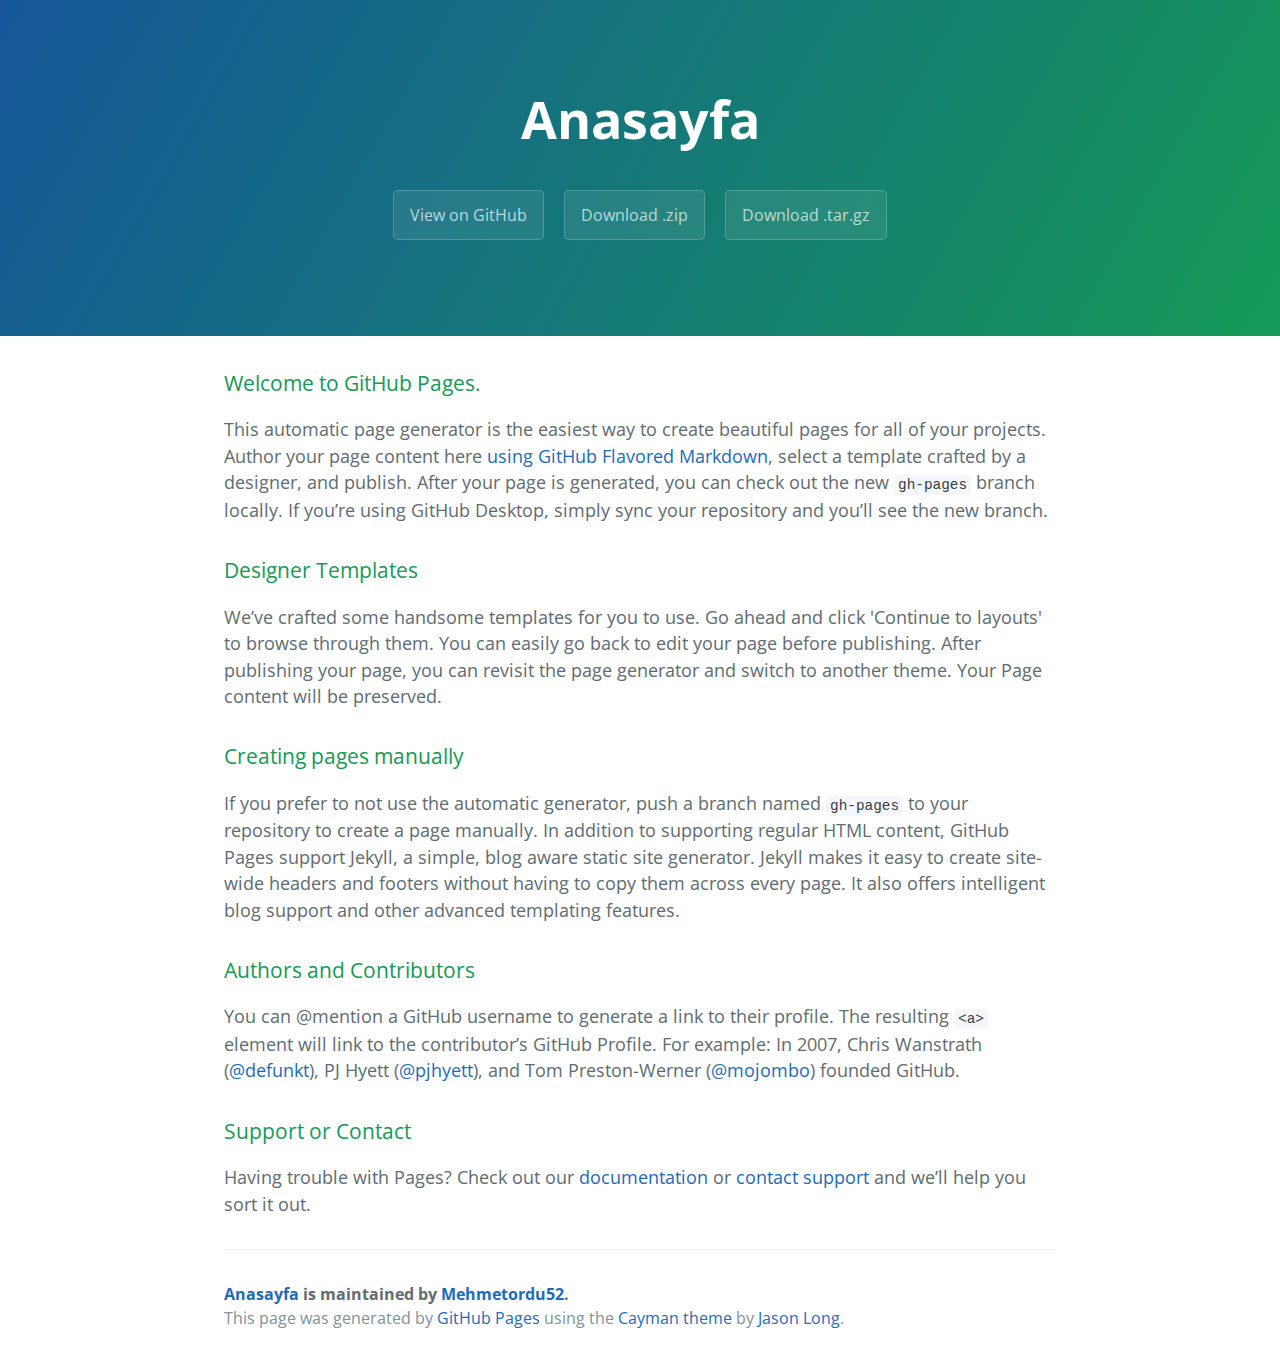
==== commit dd45d2b7: "Create master branch via GitHub" ====
--- a/index.html
+++ b/index.html
@@ -1,390 +1,48 @@
-<!DOCTYPE html>
-<html>
-<head>
-	
-	<meta charset="utf-8">
-	<meta name="viewport" content="width=device-width, initial-scale=1, shrink-to-fit=no">
-<link rel="stylesheet" type="text/css" href="css/animasyon3.css">
-
-<link rel="stylesheet" type="text/css" href="css/bootstrap.min.css">
-
-<link rel="stylesheet" type="text/css" href="css/main.css">
-
-
-
-<title>Petek Temizliği</title>
-<link rel="canonical" href="https://getbootstrap.com/docs/4.0/examples/navbar-top-fixed/">
- <link href="navbar-top-fixed.css" rel="stylesheet">
- <link rel = "icon" href =  
-"resim/özel.png"
-        type = "image/x-icon"> 
-
-   <link rel="stylesheet" href="css/bootstrap.min.css">
-
-    <!-- Google Fonts -->
-
-    <link href="https://fonts.googleapis.com/css?family=Roboto:300,400,400i,500,700,900" rel="stylesheet">
-    <!-- Simple line Icon -->
-    <link rel="stylesheet" href="css/simple-line-icons.css">
-    <!-- Themify Icon -->
-    <link rel="stylesheet" href="css/themify-icons.css">
-    <!-- Hover Effects -->
-    <link rel="stylesheet" href="css/set1.css">
-    <!-- Main CSS -->
-    <link rel="stylesheet" href="css/style.css">
-
-    <link rel="stylesheet" href="https://cdnjs.cloudflare.com/ajax/libs/font-awesome/4.7.0/css/font-awesome.min.css">
-
-<link rel="stylesheet" type="text/css" href="css/takvim.css">
-<link rel="stylesheet" type="text/css" href="css/kayıt.css">
-</head>
-
-<body onLoad="initClock()">    
-
-<header>
-<nav class=" navbar navbar-expand-md navbar-dark özel fixed-top bg-dark">
- <a class="navbar-brand" href="#">
-    <img src="resim/özel.png" width="30" height="30" class="d-inline-block align-top" alt="">
-   Kombi Servisi
-  </a>
-      <button class="navbar-toggler" type="button" data-toggle="collapse" data-target="#navbarCollapse" aria-controls="navbarCollapse" aria-expanded="false" aria-label="Toggle navigation">
-        <span class="navbar-toggler-icon"></span>
-      </button>
-      <div class="collapse navbar-collapse" id="navbarCollapse">
-     <ul class="navbar-nav mr-auto">
-      <li class="nav-item active">
-        <a class="nav-link" href="#">Anasayfa <span class="sr-only">(current)</span></a>
-      </li>
-      <li class="nav-item">
-        <a class="nav-link" href="#">Hakkımızda</a>
-      </li>
-      <li class="nav-item dropdown">
-        <a class="nav-link " href="#" >
-          Petek Temizliği
-        </a>
-      
-      </li>
-      <li class="nav-item">
-        <a class="nav-link" href="#" >İletişim</a>
-      </li>
-    </ul>
-    <form class="form-inline my-2 my-lg-0">
-      <input class="form-control mr-sm-2" type="search" placeholder="Arama" aria-white="Arama">
-      <button class="btn btn-outline-danger my-2 my-sm-0" type="submit">Arama</button>
-    </form>
-      </div>
-    </nav>
-
-</header>
-
-
-<div class="container mt-3 mb-3 ">
-   <center>
-      <img src="resim/1-.png" class=" resim img-fluid" alt="Responsive image">	
-   </center>
-
-</div>
-
-<!--Carousel Wrapper-->
-<div id="carousel-thumb" class="carousel slide carousel-fade carousel-thumbnails" data-ride="carousel">
-  <!--Slides-->
-  <div class="carousel-inner" role="listbox">
-    <div class="carousel-item active">
-      <img class="d-block w-100" src="resim/resim1.jpg"height="500px"
-        alt="First slide">
-    </div>
-    <div class="carousel-item">
-      <img class="d-block w-100" src="resim/resim2.jpg"height="500px"
-        alt="Second slide">
-    </div>
-    <div class="carousel-item">
-      <img class="d-block w-100" src="resim/resim3.jpg"height="500px"
-        alt="Third slide">
-    </div>
-  </div>
-  <!--/.Slides-->
-  <!--Controls-->
-  <a class="carousel-control-prev" href="#carousel-thumb" role="button" data-slide="prev">
-    <span class="carousel-control-prev-icon" aria-hidden="true"></span>
-    <span class="sr-only">Previous</span>
-  </a>
-  <a class="carousel-control-next" href="#carousel-thumb" role="button" data-slide="next">
-    <span class="carousel-control-next-icon" aria-hidden="true"></span>
-    <span class="sr-only">Next</span>
-  </a>
-  <!--/.Controls-->
-  <ol class="carousel-indicators">
-    <li data-target="#carousel-thumb" data-slide-to="0" class="active">
-      <img src="resim/resim1.jpg" width="100">
-    </li>
-    <li data-target="#carousel-thumb" data-slide-to="1">
-      <img src="resim/resim2.jpg" width="100">
-    </li>
-    <li data-target="#carousel-thumb" data-slide-to="2">
-      <img src="resim/resim3.jpg" width="100">
-    </li>
-  </ol>
-</div>
-<!--/.Carousel Wrapper-->
-
-
-
-	
-
-<div class="jumbotron bg-white">
-  <h1 class="display-4">Petek Temizliği</h1>
-
-  <p class="lead">PROFESYONEL EKİP</p>
-  
-  <p>Petek temizleme servisi olarak profesyonel kadromuzla İstanbul' un tüm bölge ve semtlerine petek temizliği, kombi bakımı, montajı ve arızalarında hizmet vermekteyiz. Bizlere 7 gün 24 saat 444 75 13 nolu telefon numarasından ulaşabilirsiniz.</p><hr class="my-4">
-
-   <p class="lead">UYGUN FİYAT GARANTİSİ</p>
-  
-  <p>Müşterilerimize en uygun fiyat üzerinden, en profesyonel hizmeti sunarak petek temizliği, klima ve kombi bakımı konusunda hizmet sağlamaktayız.</p><hr class="my-4">
-
-  <p class="lead">KAPIDA ÖDEME SEÇENEĞİ</p>
-  
-  <p>İstanbul bölge servisi olarak tüm marka cihazlarınızın arızaları giderip, sizlere en iyi şekilde hizmet vermeye hazırız. Müşterilerimizin memnuniyeti için sizlere kapıda nakit ve kredi kartı ile ödeme seçeneğini sunuyoruz. </p><hr class="my-4">
-  <a class="btn btn-danger  btn-lg" href="#" role="button">Başa Dön</a>
-</div>
-
-
-
-
-<div class="jumbotron jumbotron-fluid  ">
-  <div class="container">
-    <div class="card mb-3 orta1">
-  <img src="resim/resim4.jpg" height="300px" class=" card-img-top" alt="...">
-  <div class="card-body orta1">
-    <h5 class="card-title resim4">Petek Temizlği Neden Yapmalıyım?</h5>
-    <p class="card-text resim4">Kullanım senesine bağlı olarak kullanılan suyun niteliklerine, sıcaklığı ve oksijene bağlı olarak, kapalı devre ısıtma sistemleri içerisinde kireç, kışır, tortu , balçık ve çamurlaşma olur. Özellikle çamurlaşma yerden ısıtma sistemlerinde daha sık olarak görülür. Ortaya çıkan bu maddeler, ısıtma sistemlerinde, ısınma sorunlarına, iyi ısınamama ve pahalı ısınma sorunlarına neden olurlar.
-</p><p class="resim4">
-Oluşumların ısıtma sisteminde meydana getirdiği olumsuzluklar; Isı sirkülasyonunun tam olarak yapamamasından kaynaklanan ısı sorunları meydana gelmektedir. Petek temizleme şirketimiz bu tür sorunlara teknolojik çözüm sunmaktadır ve sizlere 7/24 servis hizmeti vermektedir.</p>
-    <p class="card-text"><small class="text-muted">Son güncelleme 3 dakika önce</small></p>
-  </div>
-</div>
-  </div>
-</div>
-
-<div class="slideshow-container">
-<h1 class="h1özel">Neden Bizi Seçmelisiniz</h1>
-<div class="mySlides">
-  <q>Amacımız her modele sahip kombilerinizin, ve tüm markalardaki peteklerinizin üst düzey hizmet anlayışımız ile bakımlarını yapmak ve siz değerli müşterilerimizin hizmetine sunmaktır.</q>
-  <p class="author">- Kombi Servisi</p>
-</div>
-
-<div class="mySlides">
-  <q>Mevcut hedefimiz yüzü gülen müşterilerimiz arasına her geçen gün yeni müşterilerimizi dahil etmek ve sizlerin memnuniyetini alabilmek adına daha iyi bir şekilde personelimiz ile çalışmaktır.</q>
-  <p class="author">- Kombi Servisi</p>
-</div>
-
-<div class="mySlides">
-  <q>Müşterilerimize en uygun fiyat üzerinden, en profesyonel hizmeti sunarak petek temizliği, klima, kombi bakımı ve arızaları konusunda hizmet sağlamaktayız.</q>
-  <p class="author">- Kombi Servisi</p>
-</div>
-
-<a class="prev" onclick="plusSlides(-1)">❮</a>
-<a class="next" onclick="plusSlides(1)">❯</a>
-
-</div>
-
-<div class="dot-container">
-  <span class="dot" onclick="currentSlide(1)"></span> 
-  <span class="dot" onclick="currentSlide(2)"></span> 
-  <span class="dot" onclick="currentSlide(3)"></span> 
-</div>
-
-
-
-
-
-
-<div class="shadow-lg p-3 mb-5 bg-white rounded card enalt1 ">
-
-  <div class="card-body ">
-
-  
-<button class="uyarı1" onclick="typeWriter()" >Uyarıyı okumak için tıkla</button>
-
-<p id="demo"></p>
-
-
-  </div>
-</div>
-
-<div>
-  <div class="conteiner1">
-    <div class="box1 özel52">
-      <div class="icon1"><img src="resim/özel.png"></div>
-        <div class="content1">
-          <h3>Petek Temizliği</h3>
-          <p>Kombi servisi olarak uzun yıllardır İstanbul'un tüm ilçelerinde faaliyet göstermekteyiz. Her marka kombi ve peteklerinizin temizliği için 7/24 bizlere ulaşabilir, tecrübeli personellerimizle garantili bir şekilde hizmet alabilirsiniz.</p>
-                  <a href="#">Daha Fazlasını Oku</a>
-                    <div class="card-footer">
-      <small class="text-muted">Son güncelleme 3 dakika önce</small>
-    </div>
-         </div>
-    </div>
-
-    <div class="box1 özel52">
-      <div class="icon1"><img src="resim/telefon.fw.png"></div>
-        <div class="content1">
-          <h3>İletişim</h3>
-          <p>%100 Müşteri Memnuniyeti Hızlı Ve Güvenilir ServisUygun Fiyat Ve Ödeme Koşulları Geniş Yedek Parça Stoğu Kapıda Ödeme Seçeneği</p>
-                  <a href="#">Daha Fazlasını Oku</a>
-                                    <div class="card-footer ">
-      <small class="text-muted">Son güncelleme 3 dakika önce</small>
-    </div>
-         </div>
-    </div>
-
-    <div class="box1 özel52">
-      <div class="icon1"><img src="resim/soru.fw.png"></div>
-        <div class="content1">
-          <h3>Neden Bizi Seçmelisiniz?</h3>
-          <p>Firmamız uzman kadrosu ile tüm marka kombi cihazlarınızın bakımı, montajı ve petek temizliği alanında servis hizmetleri vermektedir.</p>
-                  <a href="#">Daha Fazlasını Oku</a>
-                                    <div class="card-footer">
-      <small class="text-muted">Son güncelleme 3 dakika önce</small>
-    </div>
-         </div>
-    </div>
-  </div>
-</div>
-
-<br>
-
-<footer class="main-block dark-bg">
-        <div class="container">
-            <div class="row">
-                <div class="col-md-12">
-                    <div class="copyright">
-                        <!-- Link back to Colorlib can't be removed. Template is licensed under CC BY 3.0. -->
-                        <p>Telif Hakkı © 2018 Listeleme. Tüm hakları saklıdır | Bu site <a href="#"> Mehmet  Erdoğan  </a> tarafından yapılmıştır</p>
-                        <!-- Link back to Colorlib can't be removed. Template is licensed under CC BY 3.0. -->
-                        <ul>
-          <!-- Add font awesome icons -->
-<a href="#" class="fa fa-facebook"></a>
-<a href="#" class="fa fa-twitter"></a>
-<a href="#" class="fa fa-instagram"></a>
-...
-                        </ul>
-
-      <div id="timedate">
-    <a id="mon">January</a>
-    <a id="d">1</a>,
-    <a id="y">0</a><br />
-    <a id="h">12</a> :
-    <a id="m">00</a>:
-    <a id="s">00</a>:
-    <a id="mi">000</a>
-  </div>
-                    </div>
-                </div>
-            </div>
-        </div>
-    </footer>
-    <!--//END FOOTER -->
-<button class="open-button" onclick="openForm()">
-Açık Form</button>
-
-<div class="form-popup" id="myForm">
-  <form  method="post" class="form-container">
-    <h1>Oturum aç</h1>
-
-    <label for="email"><b>E-posta</b></label>
-    <input type="text" placeholder="E-posta girin" name="email" required>
-
-    <label for="psw"><b>Parola</b></label>
-    <input type="password" placeholder="Parola girin" name="psw" required>
-
-    <button action="" type="submit" class="btn">
-Oturum aç</button>
-    <button type="button" class="btn cancel" onclick="closeForm()">Kapat</button>
-  </form>
-</div>
-
-
-
-
-
-
-<script type="text/javascript" 
-
-src="js/takvim.js"></script>
-
-<script src="https://ajax.googleapis.com/ajax/libs/jquery/3.4.1/jquery.min.js"></script>
-  <script src="https://maxcdn.bootstrapcdn.com/bootstrap/3.4.1/js/bootstrap.min.js"></script>
-
-<script type="text/javascript" 
-
-src="js/jquery-3.4.1.slim.min.js"></script>
-
-<script type="text/javascript" 
-
-src="js/bootstrap.min.js"></script>
-
-
-<script>
-function openForm() {
-  document.getElementById("myForm").style.display = "block";
-}
-
-function closeForm() {
-  document.getElementById("myForm").style.display = "none";
-}
-
-</script>
-
- <!--//bu uyarı mesajı -->
-
-<script>
-
-var i = 0;
-var txt = 'Uzman teknik kadrosuyla en güncel ve geniş yedek parça stoğu ile İstanbul un tüm ilçelerine hizmet vermekteyiz. Tüm marka ve model cihazlarınızın bakımını, petek temizliğini ve tüm sorunlarınızı çözümlüyor ve değiştirilen parçalarda 1 yıl garanti veriyoruz. Siz müşterilerimiz için kapıda nakit ödeme ve kapıda kredi kartı ile ödeme seçenekleri olmak üzere en uygun ödeme koşullarını sunuyor ve en hızlı çözümler sağlıyoruz..';
-var speed = 50;
-
-function typeWriter() {
-  if (i < txt.length) {
-    document.getElementById("demo").innerHTML += txt.charAt(i);
-    i++;
-    setTimeout(typeWriter, speed);
-  }
-}
-</script>
-
-<!--//bilgilendirme -->
-    <script>
-var slideIndex = 1;
-showSlides(slideIndex);
-
-function plusSlides(n) {
-  showSlides(slideIndex += n);
-}
-
-function currentSlide(n) {
-  showSlides(slideIndex = n);
-}
-
-function showSlides(n) {
-  var i;
-  var slides = document.getElementsByClassName("mySlides");
-  var dots = document.getElementsByClassName("dot");
-  if (n > slides.length) {slideIndex = 1}    
-  if (n < 1) {slideIndex = slides.length}
-  for (i = 0; i < slides.length; i++) {
-      slides[i].style.display = "none";  
-  }
-  for (i = 0; i < dots.length; i++) {
-      dots[i].className = dots[i].className.replace(" active", "");
-  }
-  slides[slideIndex-1].style.display = "block";  
-  dots[slideIndex-1].className += " active";
-}
-</script>
-
-
-
-
-</body>
-</html>+<!DOCTYPE html>
+<html lang="en-us">
+  <head>
+    <meta charset="UTF-8">
+    <title>Anasayfa by Mehmetordu52</title>
+    <meta name="viewport" content="width=device-width, initial-scale=1">
+    <link rel="stylesheet" type="text/css" href="stylesheets/normalize.css" media="screen">
+    <link href='https://fonts.googleapis.com/css?family=Open+Sans:400,700' rel='stylesheet' type='text/css'>
+    <link rel="stylesheet" type="text/css" href="stylesheets/stylesheet.css" media="screen">
+    <link rel="stylesheet" type="text/css" href="stylesheets/github-light.css" media="screen">
+  </head>
+  <body>
+    <section class="page-header">
+      <h1 class="project-name">Anasayfa</h1>
+      <h2 class="project-tagline"></h2>
+      <a href="https://github.com/Mehmetordu52/anasayfa" class="btn">View on GitHub</a>
+      <a href="https://github.com/Mehmetordu52/anasayfa/zipball/master" class="btn">Download .zip</a>
+      <a href="https://github.com/Mehmetordu52/anasayfa/tarball/master" class="btn">Download .tar.gz</a>
+    </section>
+
+    <section class="main-content">
+      <h3>
+<a id="welcome-to-github-pages" class="anchor" href="#welcome-to-github-pages" aria-hidden="true"><span aria-hidden="true" class="octicon octicon-link"></span></a>Welcome to GitHub Pages.</h3>
+<p>This automatic page generator is the easiest way to create beautiful pages for all of your projects. Author your page content here <a href="https://guides.github.com/features/mastering-markdown/">using GitHub Flavored Markdown</a>, select a template crafted by a designer, and publish. After your page is generated, you can check out the new <code>gh-pages</code> branch locally. If you’re using GitHub Desktop, simply sync your repository and you’ll see the new branch.</p>
+<h3>
+<a id="designer-templates" class="anchor" href="#designer-templates" aria-hidden="true"><span aria-hidden="true" class="octicon octicon-link"></span></a>Designer Templates</h3>
+<p>We’ve crafted some handsome templates for you to use. Go ahead and click 'Continue to layouts' to browse through them. You can easily go back to edit your page before publishing. After publishing your page, you can revisit the page generator and switch to another theme. Your Page content will be preserved.</p>
+<h3>
+<a id="creating-pages-manually" class="anchor" href="#creating-pages-manually" aria-hidden="true"><span aria-hidden="true" class="octicon octicon-link"></span></a>Creating pages manually</h3>
+<p>If you prefer to not use the automatic generator, push a branch named <code>gh-pages</code> to your repository to create a page manually. In addition to supporting regular HTML content, GitHub Pages support Jekyll, a simple, blog aware static site generator. Jekyll makes it easy to create site-wide headers and footers without having to copy them across every page. It also offers intelligent blog support and other advanced templating features.</p>
+<h3>
+<a id="authors-and-contributors" class="anchor" href="#authors-and-contributors" aria-hidden="true"><span aria-hidden="true" class="octicon octicon-link"></span></a>Authors and Contributors</h3>
+<p>You can @mention a GitHub username to generate a link to their profile. The resulting <code>&lt;a&gt;</code> element will link to the contributor’s GitHub Profile. For example: In 2007, Chris Wanstrath (<a class="user-mention" data-hovercard-type="user" data-hovercard-url="/users/defunkt/hovercard" data-octo-click="hovercard-link-click" data-octo-dimensions="link_type:self" href="https://github.com/defunkt">@defunkt</a>), PJ Hyett (<a class="user-mention" data-hovercard-type="user" data-hovercard-url="/users/pjhyett/hovercard" data-octo-click="hovercard-link-click" data-octo-dimensions="link_type:self" href="https://github.com/pjhyett">@pjhyett</a>), and Tom Preston-Werner (<a class="user-mention" data-hovercard-type="user" data-hovercard-url="/users/mojombo/hovercard" data-octo-click="hovercard-link-click" data-octo-dimensions="link_type:self" href="https://github.com/mojombo">@mojombo</a>) founded GitHub.</p>
+<h3>
+<a id="support-or-contact" class="anchor" href="#support-or-contact" aria-hidden="true"><span aria-hidden="true" class="octicon octicon-link"></span></a>Support or Contact</h3>
+<p>Having trouble with Pages? Check out our <a href="https://help.github.com/pages">documentation</a> or <a href="https://github.com/contact">contact support</a> and we’ll help you sort it out.</p>
+
+      <footer class="site-footer">
+        <span class="site-footer-owner"><a href="https://github.com/Mehmetordu52/anasayfa">Anasayfa</a> is maintained by <a href="https://github.com/Mehmetordu52">Mehmetordu52</a>.</span>
+
+        <span class="site-footer-credits">This page was generated by <a href="https://pages.github.com">GitHub Pages</a> using the <a href="https://github.com/jasonlong/cayman-theme">Cayman theme</a> by <a href="https://twitter.com/jasonlong">Jason Long</a>.</span>
+      </footer>
+
+    </section>
+
+  
+  </body>
+</html>
--- a/stylesheets/stylesheet.css
+++ b/stylesheets/stylesheet.css
@@ -0,0 +1,245 @@
+* {
+  box-sizing: border-box; }
+
+body {
+  padding: 0;
+  margin: 0;
+  font-family: "Open Sans", "Helvetica Neue", Helvetica, Arial, sans-serif;
+  font-size: 16px;
+  line-height: 1.5;
+  color: #606c71; }
+
+a {
+  color: #1e6bb8;
+  text-decoration: none; }
+  a:hover {
+    text-decoration: underline; }
+
+.btn {
+  display: inline-block;
+  margin-bottom: 1rem;
+  color: rgba(255, 255, 255, 0.7);
+  background-color: rgba(255, 255, 255, 0.08);
+  border-color: rgba(255, 255, 255, 0.2);
+  border-style: solid;
+  border-width: 1px;
+  border-radius: 0.3rem;
+  transition: color 0.2s, background-color 0.2s, border-color 0.2s; }
+  .btn + .btn {
+    margin-left: 1rem; }
+
+.btn:hover {
+  color: rgba(255, 255, 255, 0.8);
+  text-decoration: none;
+  background-color: rgba(255, 255, 255, 0.2);
+  border-color: rgba(255, 255, 255, 0.3); }
+
+@media screen and (min-width: 64em) {
+  .btn {
+    padding: 0.75rem 1rem; } }
+
+@media screen and (min-width: 42em) and (max-width: 64em) {
+  .btn {
+    padding: 0.6rem 0.9rem;
+    font-size: 0.9rem; } }
+
+@media screen and (max-width: 42em) {
+  .btn {
+    display: block;
+    width: 100%;
+    padding: 0.75rem;
+    font-size: 0.9rem; }
+    .btn + .btn {
+      margin-top: 1rem;
+      margin-left: 0; } }
+
+.page-header {
+  color: #fff;
+  text-align: center;
+  background-color: #159957;
+  background-image: linear-gradient(120deg, #155799, #159957); }
+
+@media screen and (min-width: 64em) {
+  .page-header {
+    padding: 5rem 6rem; } }
+
+@media screen and (min-width: 42em) and (max-width: 64em) {
+  .page-header {
+    padding: 3rem 4rem; } }
+
+@media screen and (max-width: 42em) {
+  .page-header {
+    padding: 2rem 1rem; } }
+
+.project-name {
+  margin-top: 0;
+  margin-bottom: 0.1rem; }
+
+@media screen and (min-width: 64em) {
+  .project-name {
+    font-size: 3.25rem; } }
+
+@media screen and (min-width: 42em) and (max-width: 64em) {
+  .project-name {
+    font-size: 2.25rem; } }
+
+@media screen and (max-width: 42em) {
+  .project-name {
+    font-size: 1.75rem; } }
+
+.project-tagline {
+  margin-bottom: 2rem;
+  font-weight: normal;
+  opacity: 0.7; }
+
+@media screen and (min-width: 64em) {
+  .project-tagline {
+    font-size: 1.25rem; } }
+
+@media screen and (min-width: 42em) and (max-width: 64em) {
+  .project-tagline {
+    font-size: 1.15rem; } }
+
+@media screen and (max-width: 42em) {
+  .project-tagline {
+    font-size: 1rem; } }
+
+.main-content :first-child {
+  margin-top: 0; }
+.main-content img {
+  max-width: 100%; }
+.main-content h1, .main-content h2, .main-content h3, .main-content h4, .main-content h5, .main-content h6 {
+  margin-top: 2rem;
+  margin-bottom: 1rem;
+  font-weight: normal;
+  color: #159957; }
+.main-content p {
+  margin-bottom: 1em; }
+.main-content code {
+  padding: 2px 4px;
+  font-family: Consolas, "Liberation Mono", Menlo, Courier, monospace;
+  font-size: 0.9rem;
+  color: #383e41;
+  background-color: #f3f6fa;
+  border-radius: 0.3rem; }
+.main-content pre {
+  padding: 0.8rem;
+  margin-top: 0;
+  margin-bottom: 1rem;
+  font: 1rem Consolas, "Liberation Mono", Menlo, Courier, monospace;
+  color: #567482;
+  word-wrap: normal;
+  background-color: #f3f6fa;
+  border: solid 1px #dce6f0;
+  border-radius: 0.3rem; }
+  .main-content pre > code {
+    padding: 0;
+    margin: 0;
+    font-size: 0.9rem;
+    color: #567482;
+    word-break: normal;
+    white-space: pre;
+    background: transparent;
+    border: 0; }
+.main-content .highlight {
+  margin-bottom: 1rem; }
+  .main-content .highlight pre {
+    margin-bottom: 0;
+    word-break: normal; }
+.main-content .highlight pre, .main-content pre {
+  padding: 0.8rem;
+  overflow: auto;
+  font-size: 0.9rem;
+  line-height: 1.45;
+  border-radius: 0.3rem; }
+.main-content pre code, .main-content pre tt {
+  display: inline;
+  max-width: initial;
+  padding: 0;
+  margin: 0;
+  overflow: initial;
+  line-height: inherit;
+  word-wrap: normal;
+  background-color: transparent;
+  border: 0; }
+  .main-content pre code:before, .main-content pre code:after, .main-content pre tt:before, .main-content pre tt:after {
+    content: normal; }
+.main-content ul, .main-content ol {
+  margin-top: 0; }
+.main-content blockquote {
+  padding: 0 1rem;
+  margin-left: 0;
+  color: #819198;
+  border-left: 0.3rem solid #dce6f0; }
+  .main-content blockquote > :first-child {
+    margin-top: 0; }
+  .main-content blockquote > :last-child {
+    margin-bottom: 0; }
+.main-content table {
+  display: block;
+  width: 100%;
+  overflow: auto;
+  word-break: normal;
+  word-break: keep-all; }
+  .main-content table th {
+    font-weight: bold; }
+  .main-content table th, .main-content table td {
+    padding: 0.5rem 1rem;
+    border: 1px solid #e9ebec; }
+.main-content dl {
+  padding: 0; }
+  .main-content dl dt {
+    padding: 0;
+    margin-top: 1rem;
+    font-size: 1rem;
+    font-weight: bold; }
+  .main-content dl dd {
+    padding: 0;
+    margin-bottom: 1rem; }
+.main-content hr {
+  height: 2px;
+  padding: 0;
+  margin: 1rem 0;
+  background-color: #eff0f1;
+  border: 0; }
+
+@media screen and (min-width: 64em) {
+  .main-content {
+    max-width: 64rem;
+    padding: 2rem 6rem;
+    margin: 0 auto;
+    font-size: 1.1rem; } }
+
+@media screen and (min-width: 42em) and (max-width: 64em) {
+  .main-content {
+    padding: 2rem 4rem;
+    font-size: 1.1rem; } }
+
+@media screen and (max-width: 42em) {
+  .main-content {
+    padding: 2rem 1rem;
+    font-size: 1rem; } }
+
+.site-footer {
+  padding-top: 2rem;
+  margin-top: 2rem;
+  border-top: solid 1px #eff0f1; }
+
+.site-footer-owner {
+  display: block;
+  font-weight: bold; }
+
+.site-footer-credits {
+  color: #819198; }
+
+@media screen and (min-width: 64em) {
+  .site-footer {
+    font-size: 1rem; } }
+
+@media screen and (min-width: 42em) and (max-width: 64em) {
+  .site-footer {
+    font-size: 1rem; } }
+
+@media screen and (max-width: 42em) {
+  .site-footer {
+    font-size: 0.9rem; } }
--- a/stylesheets/github-light.css
+++ b/stylesheets/github-light.css
@@ -0,0 +1,130 @@
+/*!
+ * GitHub Light v0.4.1
+ * Copyright (c) 2012 - 2017 GitHub, Inc.
+ * Licensed under MIT (https://github.com/primer/github-syntax-theme-generator/blob/master/LICENSE)
+ */
+
+.pl-c /* comment, punctuation.definition.comment, string.comment */ {
+  color: #6a737d;
+}
+
+.pl-c1 /* constant, entity.name.constant, variable.other.constant, variable.language, support, meta.property-name, support.constant, support.variable, meta.module-reference, markup.raw, meta.diff.header, meta.output */,
+.pl-s .pl-v /* string variable */ {
+  color: #005cc5;
+}
+
+.pl-e /* entity */,
+.pl-en /* entity.name */ {
+  color: #6f42c1;
+}
+
+.pl-smi /* variable.parameter.function, storage.modifier.package, storage.modifier.import, storage.type.java, variable.other */,
+.pl-s .pl-s1 /* string source */ {
+  color: #24292e;
+}
+
+.pl-ent /* entity.name.tag, markup.quote */ {
+  color: #22863a;
+}
+
+.pl-k /* keyword, storage, storage.type */ {
+  color: #d73a49;
+}
+
+.pl-s /* string */,
+.pl-pds /* punctuation.definition.string, source.regexp, string.regexp.character-class */,
+.pl-s .pl-pse .pl-s1 /* string punctuation.section.embedded source */,
+.pl-sr /* string.regexp */,
+.pl-sr .pl-cce /* string.regexp constant.character.escape */,
+.pl-sr .pl-sre /* string.regexp source.ruby.embedded */,
+.pl-sr .pl-sra /* string.regexp string.regexp.arbitrary-repitition */ {
+  color: #032f62;
+}
+
+.pl-v /* variable */,
+.pl-smw /* sublimelinter.mark.warning */ {
+  color: #e36209;
+}
+
+.pl-bu /* invalid.broken, invalid.deprecated, invalid.unimplemented, message.error, brackethighlighter.unmatched, sublimelinter.mark.error */ {
+  color: #b31d28;
+}
+
+.pl-ii /* invalid.illegal */ {
+  color: #fafbfc;
+  background-color: #b31d28;
+}
+
+.pl-c2 /* carriage-return */ {
+  color: #fafbfc;
+  background-color: #d73a49;
+}
+
+.pl-c2::before /* carriage-return */ {
+  content: "^M";
+}
+
+.pl-sr .pl-cce /* string.regexp constant.character.escape */ {
+  font-weight: bold;
+  color: #22863a;
+}
+
+.pl-ml /* markup.list */ {
+  color: #735c0f;
+}
+
+.pl-mh /* markup.heading */,
+.pl-mh .pl-en /* markup.heading entity.name */,
+.pl-ms /* meta.separator */ {
+  font-weight: bold;
+  color: #005cc5;
+}
+
+.pl-mi /* markup.italic */ {
+  font-style: italic;
+  color: #24292e;
+}
+
+.pl-mb /* markup.bold */ {
+  font-weight: bold;
+  color: #24292e;
+}
+
+.pl-md /* markup.deleted, meta.diff.header.from-file, punctuation.definition.deleted */ {
+  color: #b31d28;
+  background-color: #ffeef0;
+}
+
+.pl-mi1 /* markup.inserted, meta.diff.header.to-file, punctuation.definition.inserted */ {
+  color: #22863a;
+  background-color: #f0fff4;
+}
+
+.pl-mc /* markup.changed, punctuation.definition.changed */ {
+  color: #e36209;
+  background-color: #ffebda;
+}
+
+.pl-mi2 /* markup.ignored, markup.untracked */ {
+  color: #f6f8fa;
+  background-color: #005cc5;
+}
+
+.pl-mdr /* meta.diff.range */ {
+  font-weight: bold;
+  color: #6f42c1;
+}
+
+.pl-ba /* brackethighlighter.tag, brackethighlighter.curly, brackethighlighter.round, brackethighlighter.square, brackethighlighter.angle, brackethighlighter.quote */ {
+  color: #586069;
+}
+
+.pl-sg /* sublimelinter.gutter-mark */ {
+  color: #959da5;
+}
+
+.pl-corl /* constant.other.reference.link, string.other.link */ {
+  text-decoration: underline;
+  color: #032f62;
+}
+
